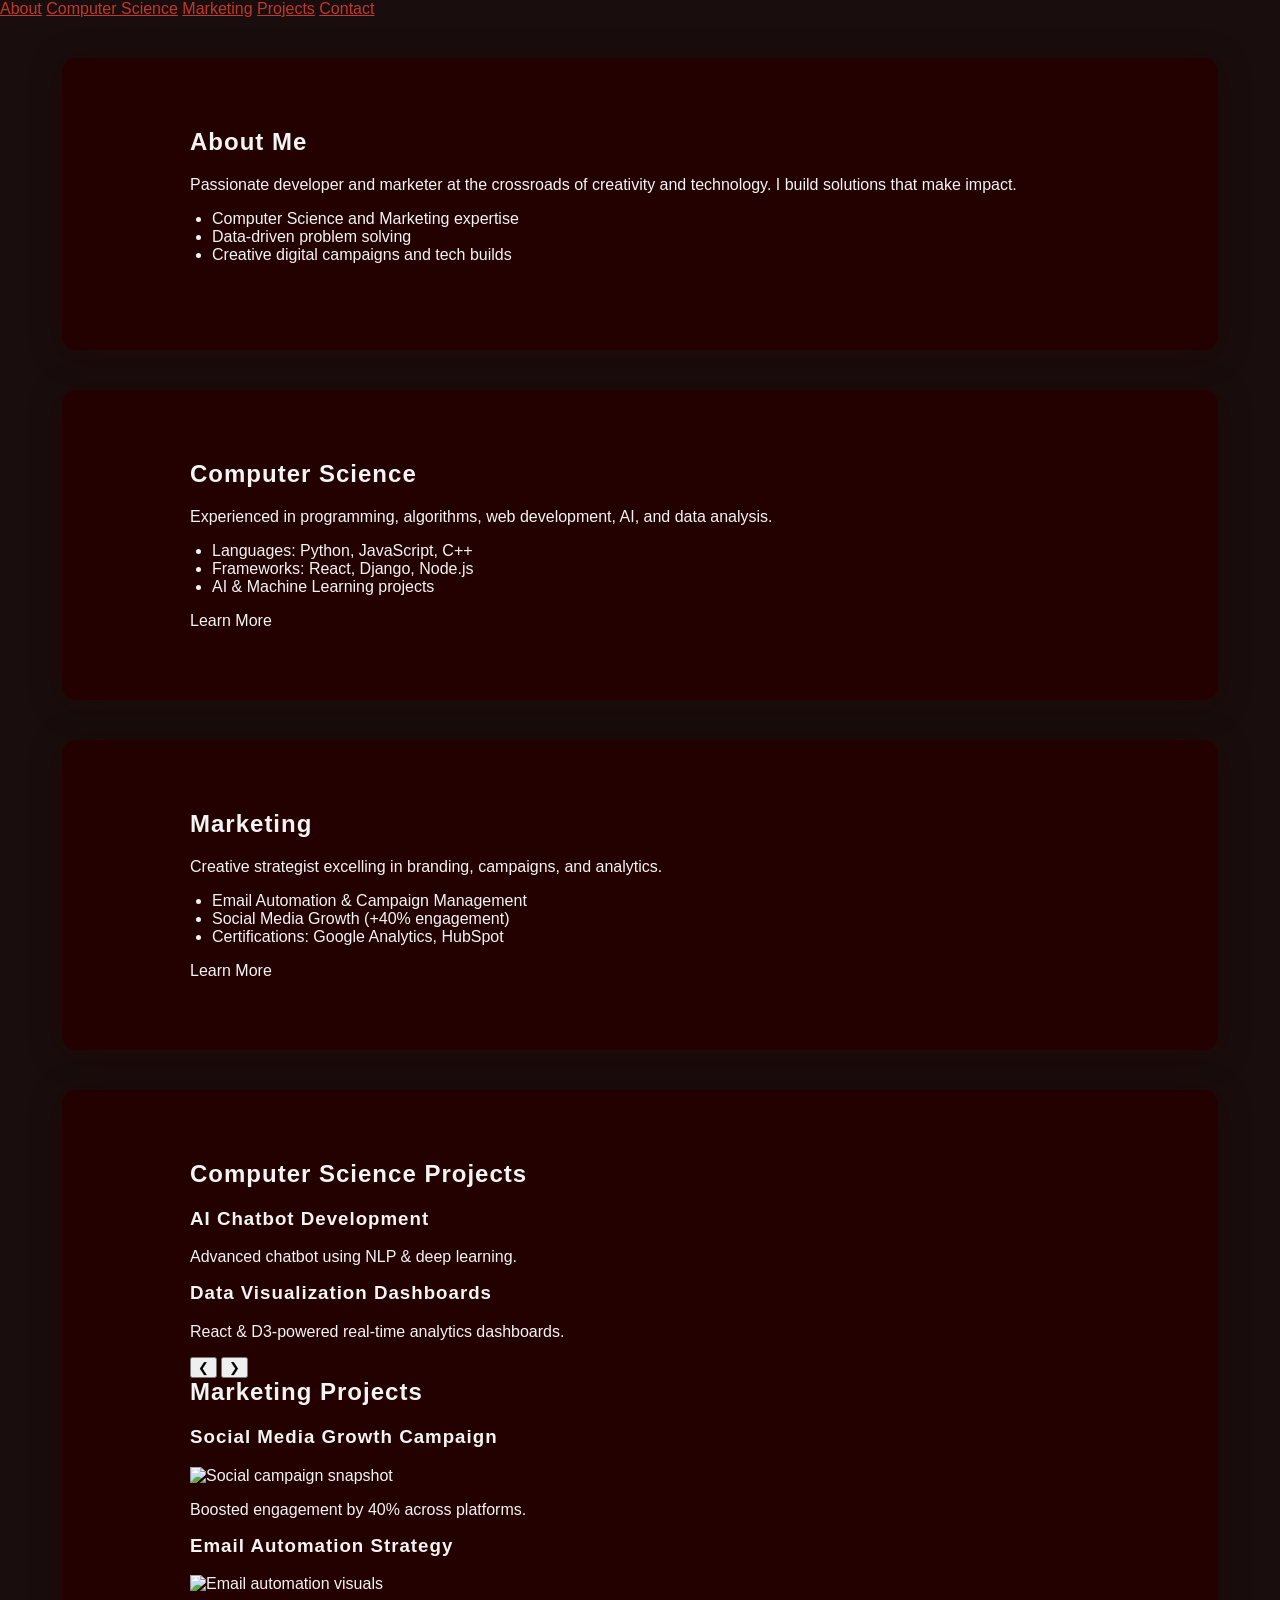
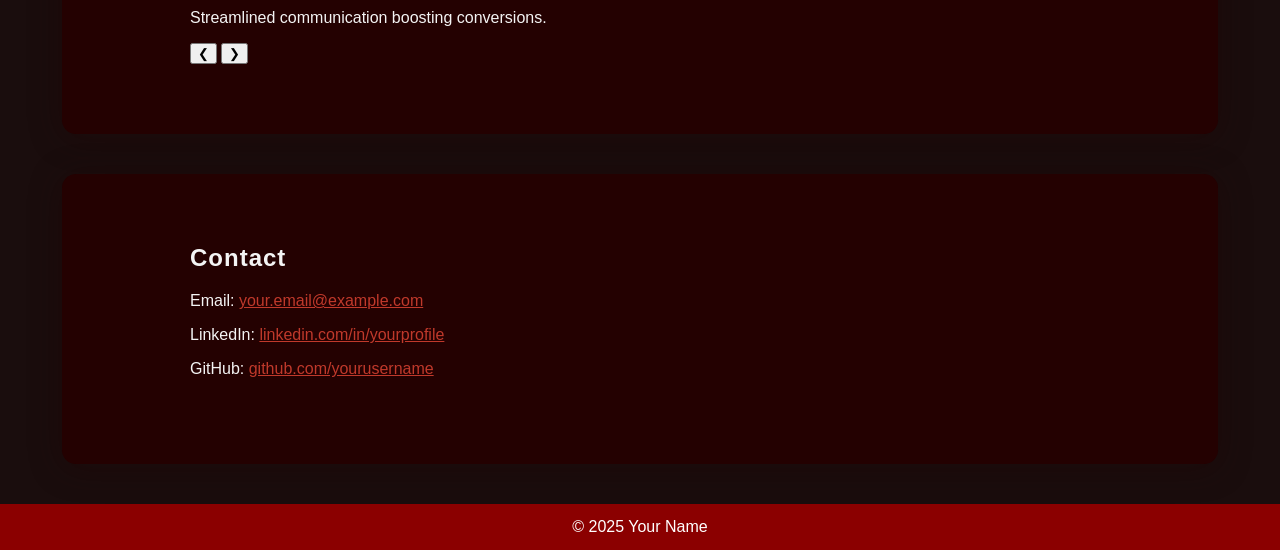
==== index.html @ f8f323e8 "Update index.html" ====
<!DOCTYPE html>
<html lang="en">
<head>
  <meta charset="UTF-8" />
  <meta name="viewport" content="width=device-width, initial-scale=1" />
  <title>Dynamic Portfolio - Your Name</title>
  <link rel="stylesheet" href="style.css" />
</head>
<body>

<nav id="navbar">
  <a href="#about" class="nav-link active">About</a>
  <a href="#computer-science" class="nav-link">Computer Science</a>
  <a href="#marketing" class="nav-link">Marketing</a>
  <a href="#projects" class="nav-link">Projects</a>
  <a href="#contact" class="nav-link">Contact</a>
</nav>

<main>

  <!-- About Section -->
  <section id="about" class="section fullscreen visible">
    <h1>About Me</h1>
    <p>Passionate developer and marketer at the crossroads of creativity and technology. I build solutions that make impact.</p>
    <ul>
      <li>Computer Science and Marketing expertise</li>
      <li>Data-driven problem solving</li>
      <li>Creative digital campaigns and tech builds</li>
    </ul>
  </section>

  <!-- Computer Science Section Fullscreen with Hover -->
  <section id="computer-science" class="section fullscreen dynamic-section" tabindex="0" role="link" aria-label="Learn more about Computer Science">
    <div class="content">
      <h2>Computer Science</h2>
      <p>Experienced in programming, algorithms, web development, AI, and data analysis.</p>
      <ul>
        <li>Languages: Python, JavaScript, C++</li>
        <li>Frameworks: React, Django, Node.js</li>
        <li>AI & Machine Learning projects</li>
      </ul>
    </div>
    <div class="hover-overlay">Learn More</div>
  </section>

  <!-- Marketing Section Fullscreen with Hover -->
  <section id="marketing" class="section fullscreen dynamic-section" tabindex="0" role="link" aria-label="Learn more about Marketing">
    <div class="content">
      <h2>Marketing</h2>
      <p>Creative strategist excelling in branding, campaigns, and analytics.</p>
      <ul>
        <li>Email Automation & Campaign Management</li>
        <li>Social Media Growth (+40% engagement)</li>
        <li>Certifications: Google Analytics, HubSpot</li>
      </ul>
    </div>
    <div class="hover-overlay">Learn More</div>
  </section>

  <!-- Projects Section split half and half -->
  <section id="projects" class="section projects-section">
    <div class="projects-half cs-projects">
      <h2>Computer Science Projects</h2>
      <div class="carousel cs-carousel" aria-live="polite" aria-atomic="true">
        <div class="project-slide active" role="group" aria-label="AI Chatbot Project" tabindex="0" onclick="location.href='computer-science.html#project-ai-chatbot'">
          <h3>AI Chatbot Development</h3>
          <p>Advanced chatbot using NLP & deep learning.</p>
        </div>
        <div class="project-slide" role="group" aria-label="Data Dashboards Project" tabindex="0" onclick="location.href='computer-science.html#project-data-dashboards'">
          <h3>Data Visualization Dashboards</h3>
          <p>React & D3-powered real-time analytics dashboards.</p>
        </div>
        <!-- Add more CS projects here -->
      </div>
      <div class="carousel-controls cs-controls">
        <button aria-label="Previous CS Project" class="prev-btn">&#10094;</button>
        <button aria-label="Next CS Project" class="next-btn">&#10095;</button>
      </div>
    </div>

    <div class="projects-half marketing-projects">
      <h2>Marketing Projects</h2>
      <div class="carousel marketing-carousel" aria-live="polite" aria-atomic="true">
        <div class="project-slide active" role="group" aria-label="Social Campaign" tabindex="0" onclick="location.href='marketing.html#project-social-campaign'">
          <h3>Social Media Growth Campaign</h3>
          <img src="images/social-campaign.jpg" alt="Social campaign snapshot" />
          <p>Boosted engagement by 40% across platforms.</p>
        </div>
        <div class="project-slide" role="group" aria-label="Email Automation" tabindex="0" onclick="location.href='marketing.html#project-email-automation'">
          <h3>Email Automation Strategy</h3>
          <img src="images/email-automation.jpg" alt="Email automation visuals" />
          <p>Streamlined communication boosting conversions.</p>
        </div>
        <!-- Add more Marketing projects here -->
      </div>
      <div class="carousel-controls marketing-controls">
        <button aria-label="Previous Marketing Project" class="prev-btn">&#10094;</button>
        <button aria-label="Next Marketing Project" class="next-btn">&#10095;</button>
      </div>
    </div>
  </section>

  <!-- Contact Section -->
  <section id="contact" class="section contact-section">
    <h2>Contact</h2>
    <p>Email: <a href="mailto:your.email@example.com">your.email@example.com</a></p>
    <p>LinkedIn: <a href="#">linkedin.com/in/yourprofile</a></p>
    <p>GitHub: <a href="#">github.com/yourusername</a></p>
  </section>

</main>

<footer>
  &copy; 2025 Your Name
</footer>

<script src="script.js"></script>
</body>
</html>
---- style.css ----
:root {
    --bg-dark: #1a0d0d;
    --red-dark: #8b0000;
    --red-accent: #c0392b;
    --text-main: #f4f4f4;
    --text-subtle: #d8b4b4;
    --card-bg: #240101;
    --tag-bg: #a33232;
}

body {
    margin: 0;
    font-family: 'Segoe UI', Arial, sans-serif;
    background: var(--bg-dark);
    color: var(--text-main);
    scroll-behavior: smooth;
}

.navbar {
    background: var(--red-dark);
    display: flex;
    justify-content: center;
    gap: 36px;
    padding: 18px 0;
    position: sticky;
    top: 0;
    z-index: 2;
}

.navbar a {
    color: var(--text-main);
    text-decoration: none;
    font-weight: bold;
    letter-spacing: 1px;
    transition: color 0.2s;
}
.navbar a:hover { color: var(--red-accent); }

.section {
    padding: 70px 10% 70px 10%;
    border-radius: 14px;
    margin: 40px auto;
    max-width: 900px;
    box-shadow: 0 4px 32px #20050566;
    background: var(--card-bg);
    transition: background 0.3s;
}

.welcome {
    background: linear-gradient(120deg, var(--red-accent), var(--bg-dark) 60%);
    text-align: center;
    box-shadow: 0 2px 14px #70090999;
    color: #fff;
}

.subtitle {
    font-size: 1.4em;
    font-weight: 400;
    color: var(--text-subtle);
    margin-top: 14px;
}

.cs { border-left: 9px solid var(--red-accent); }
.marketing { border-right: 9px solid var(--red-accent); }
.projects { border-top: 7px solid var(--red-accent); }
.contact { background: #222; color: #ffdddd; }

h1, h2, h3 {
    margin-top: 0;
    font-weight: 700;
    letter-spacing: 1px;
}

.project-list {
    margin: 16px 0 0;
    display: flex;
    flex-wrap: wrap;
    gap: 25px;
}
.project {
    background: #330909;
    border-radius: 9px;
    padding: 16px 22px;
    flex: 1 1 320px;
    min-width: 240px;
    color: #ffaaaa;
}
.tag {
    background: var(--tag-bg);
    color: #ffeaea;
    border-radius: 4px;
    font-size: 0.95em;
    padding: 3px 10px;
    margin-right: 7px;
}

ul {
    padding-left: 22px;
}
a {
    color: var(--red-accent);
}
a:hover {
    text-decoration: underline;
}

/* Footer */
footer {
    text-align: center;
    padding: 14px;
    background: var(--red-dark);
    color: #fff;
    font-size: 1em;
    margin-top: 32px;
}

/* Responsive Design */
@media (max-width: 700px) {
    .section { padding: 48px 4%; }
    .navbar { flex-wrap: wrap; gap: 17px; padding: 15px 0; }
    .project-list { flex-direction: column; }
}
/* Combined CS and Marketing container */
.cs-marketing {
    display: flex;
    gap: 24px;
    justify-content: center;
    margin-bottom: 50px;
}

.block {
    position: relative;
    flex: 1 1 380px;
    background: var(--card-bg);
    color: var(--text-main);
    padding: 40px 30px;
    border-radius: 14px;
    box-shadow: 0 4px 30px #3c0a0acc;
    cursor: pointer;
    transition: transform 0.3s;
    overflow: hidden;
}
.block:hover {
    transform: translateY(-6px);
}

/* Overlay for "Learn More" */
.overlay {
    position: absolute;
    bottom: 0;
    left: 0;
    right: 0;
    background: var(--red-accent);
    color: white;
    font-weight: 600;
    text-align: center;
    padding: 12px 0;
    font-size: 1.1em;
    opacity: 0;
    pointer-events: none;
    transition: opacity 0.3s;
    border-bottom-left-radius: 14px;
    border-bottom-right-radius: 14px;
}

.block:hover .overlay {
    opacity: 1;
    pointer-events: auto;
}

/* Responsive - stack on smaller screens */
@media (max-width: 720px) {
    .cs-marketing {
        flex-direction: column;
        gap: 20px;
    }
}
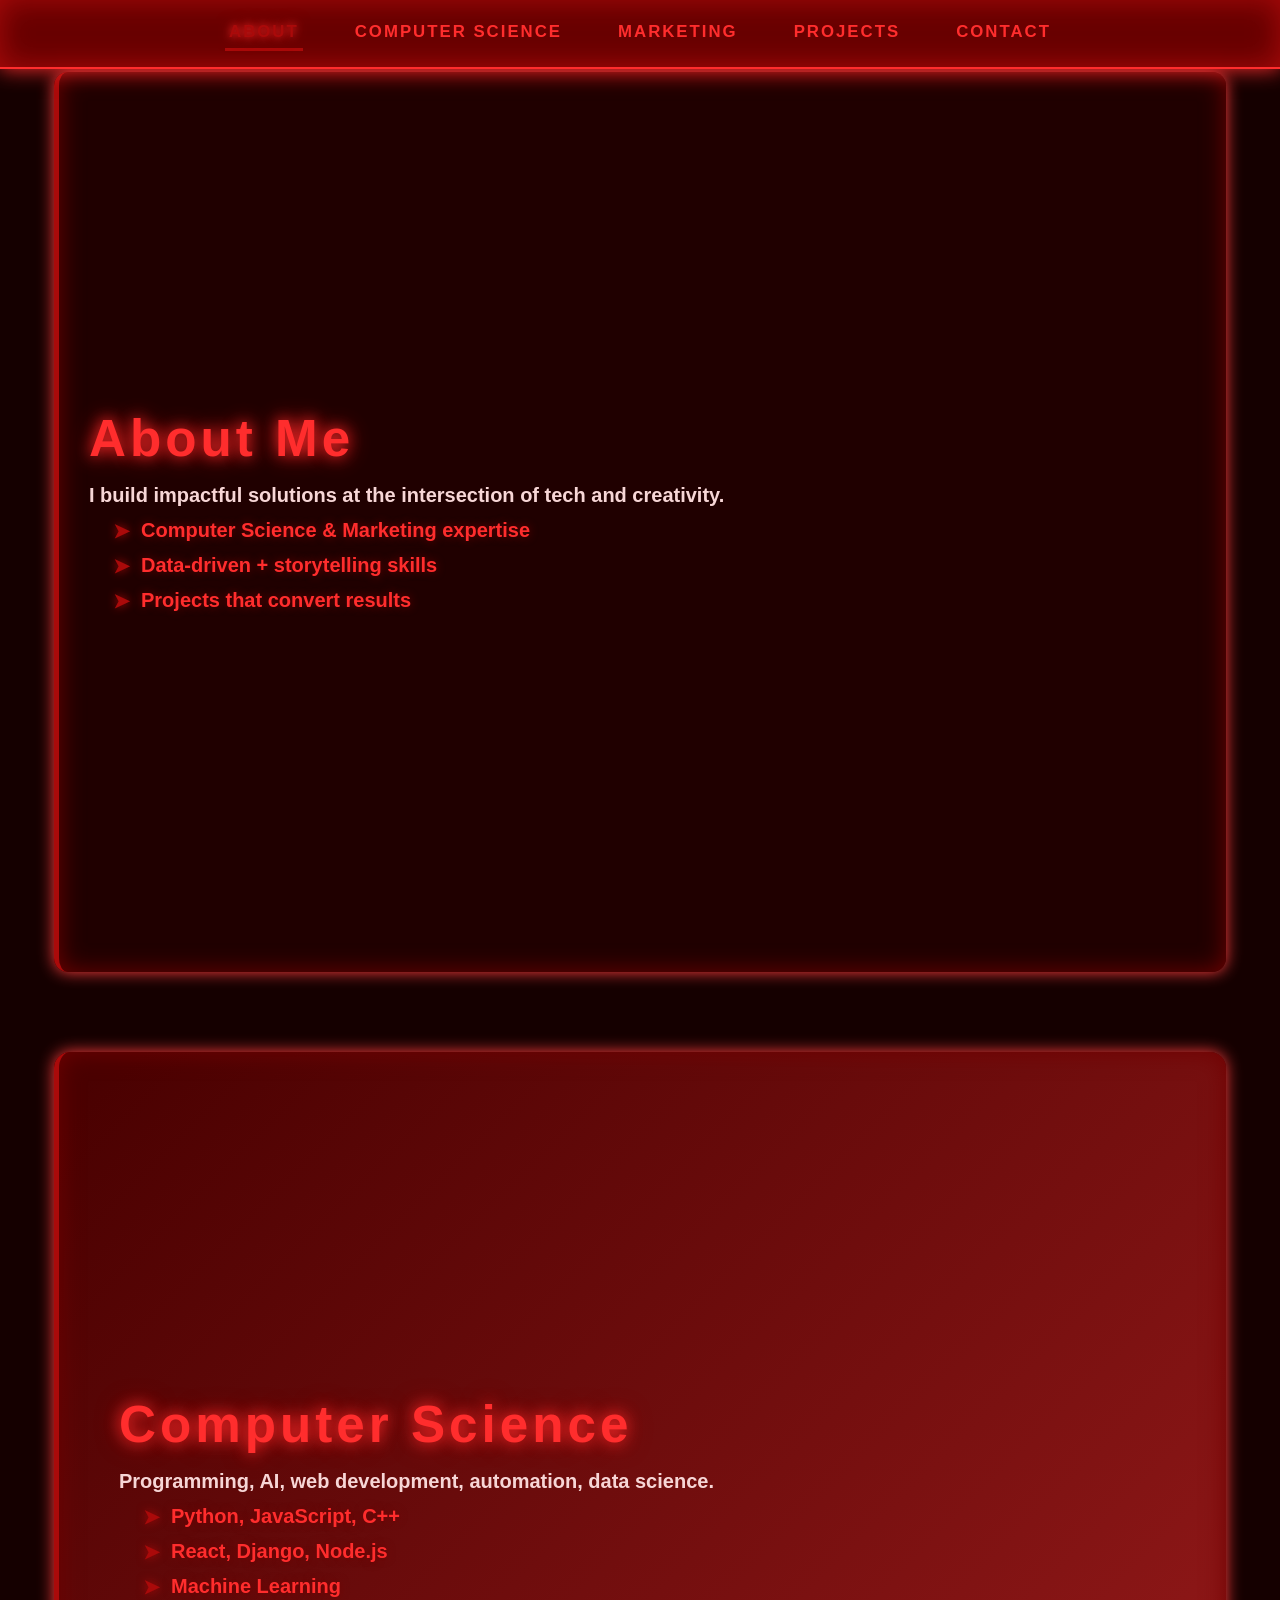
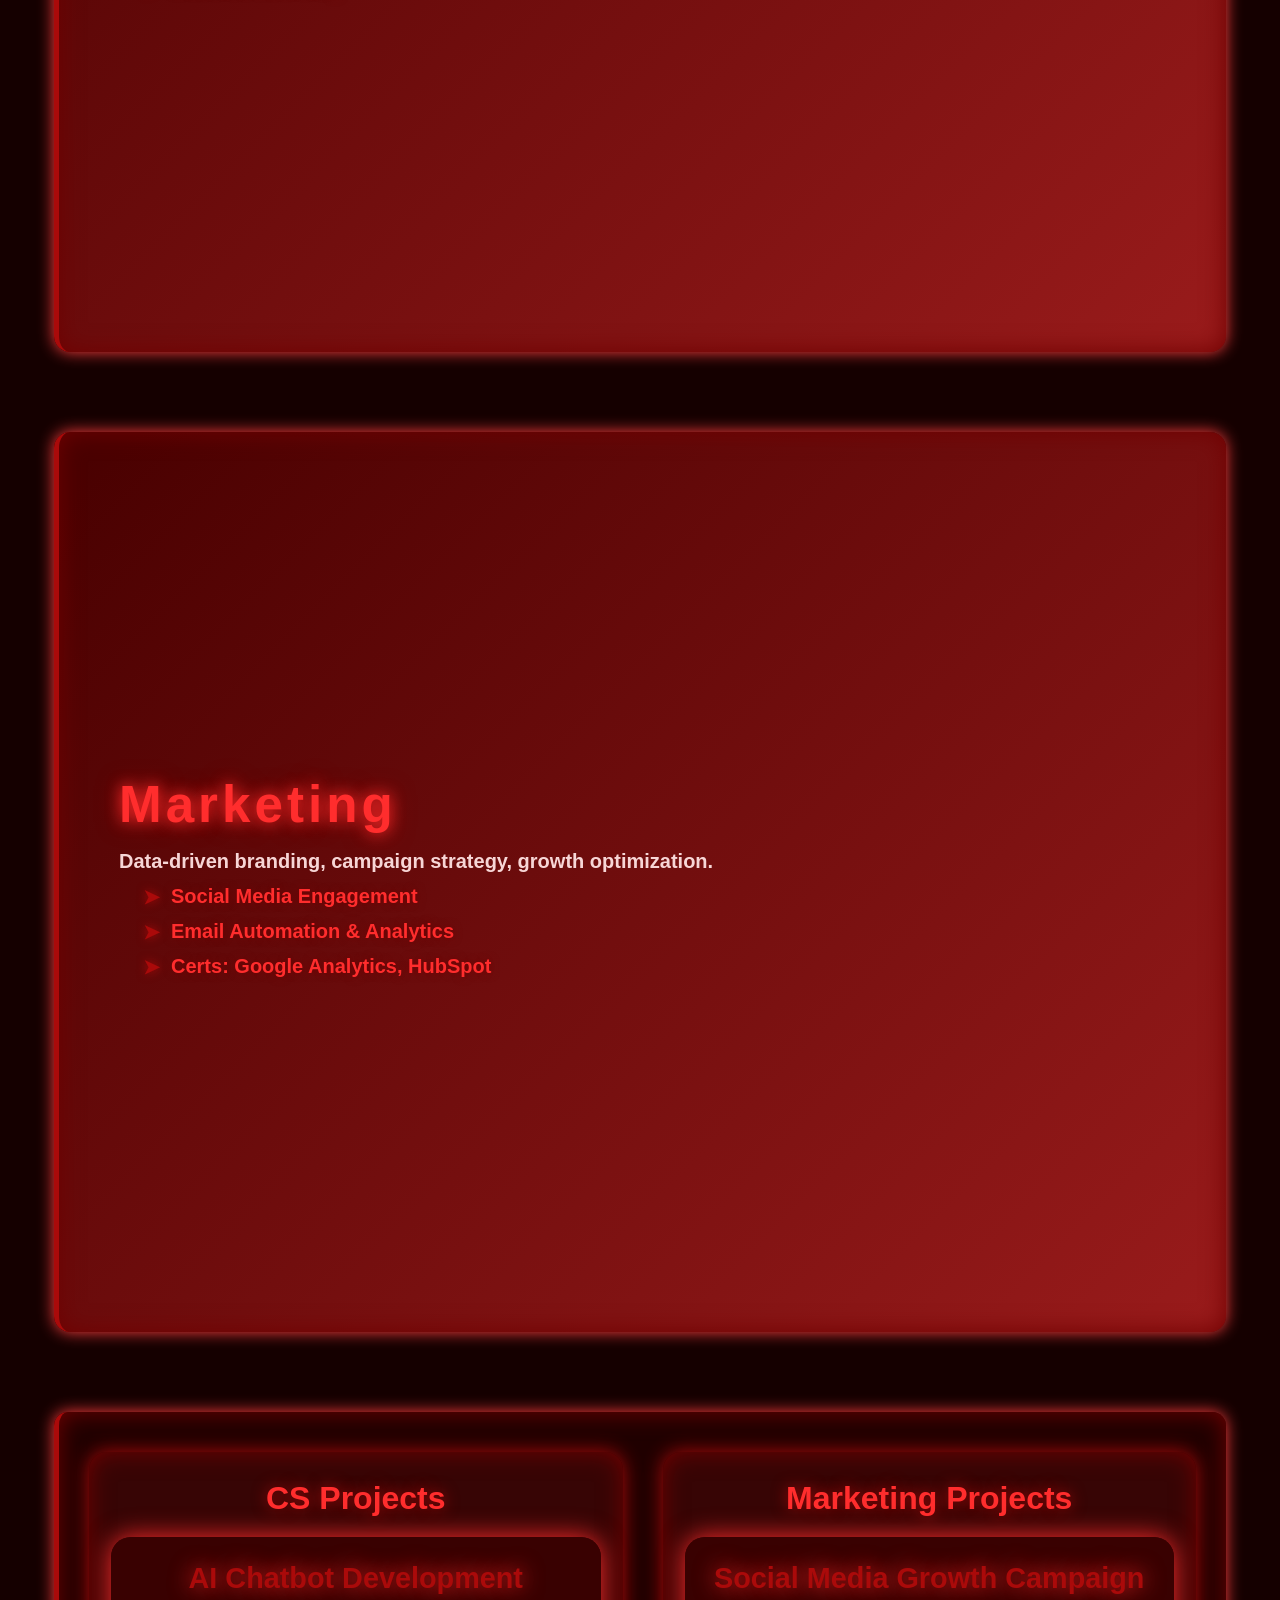
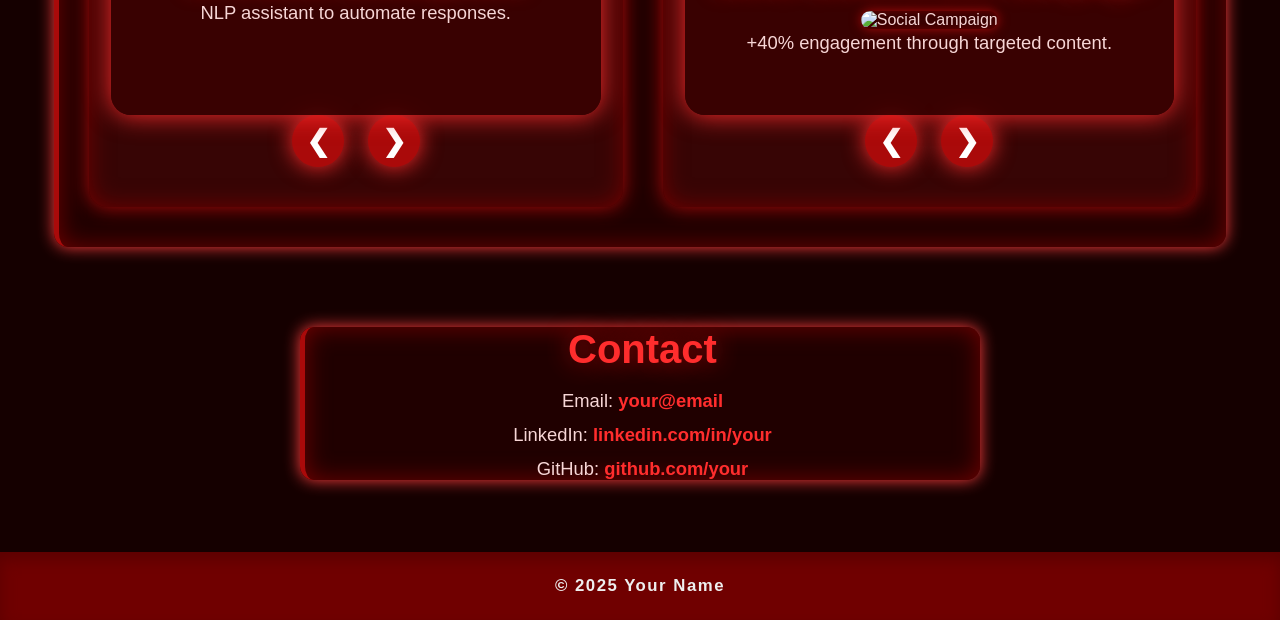
==== commit 02fe0aca: "Update index.html" ====
--- a/index.html
+++ b/index.html
@@ -21,98 +21,96 @@
   <!-- About Section -->
   <section id="about" class="section fullscreen visible">
     <h1>About Me</h1>
-    <p>Passionate developer and marketer at the crossroads of creativity and technology. I build solutions that make impact.</p>
+    <p>I build impactful solutions at the intersection of tech and creativity.</p>
     <ul>
-      <li>Computer Science and Marketing expertise</li>
-      <li>Data-driven problem solving</li>
-      <li>Creative digital campaigns and tech builds</li>
+      <li>Computer Science & Marketing expertise</li>
+      <li>Data-driven + storytelling skills</li>
+      <li>Projects that convert results</li>
     </ul>
   </section>
 
-  <!-- Computer Science Section Fullscreen with Hover -->
+  <!-- Computer Science Section Fullscreen -->
   <section id="computer-science" class="section fullscreen dynamic-section" tabindex="0" role="link" aria-label="Learn more about Computer Science">
     <div class="content">
       <h2>Computer Science</h2>
-      <p>Experienced in programming, algorithms, web development, AI, and data analysis.</p>
+      <p>Programming, AI, web development, automation, data science.</p>
       <ul>
-        <li>Languages: Python, JavaScript, C++</li>
-        <li>Frameworks: React, Django, Node.js</li>
-        <li>AI & Machine Learning projects</li>
+        <li>Python, JavaScript, C++</li>
+        <li>React, Django, Node.js</li>
+        <li>Machine Learning</li>
       </ul>
     </div>
     <div class="hover-overlay">Learn More</div>
   </section>
 
-  <!-- Marketing Section Fullscreen with Hover -->
+  <!-- Marketing Section Fullscreen -->
   <section id="marketing" class="section fullscreen dynamic-section" tabindex="0" role="link" aria-label="Learn more about Marketing">
     <div class="content">
       <h2>Marketing</h2>
-      <p>Creative strategist excelling in branding, campaigns, and analytics.</p>
+      <p>Data-driven branding, campaign strategy, growth optimization.</p>
       <ul>
-        <li>Email Automation & Campaign Management</li>
-        <li>Social Media Growth (+40% engagement)</li>
-        <li>Certifications: Google Analytics, HubSpot</li>
+        <li>Social Media Engagement</li>
+        <li>Email Automation & Analytics</li>
+        <li>Certs: Google Analytics, HubSpot</li>
       </ul>
     </div>
     <div class="hover-overlay">Learn More</div>
   </section>
 
-  <!-- Projects Section split half and half -->
+  <!-- Split Projects -->
   <section id="projects" class="section projects-section">
+    <!-- CS Projects -->
     <div class="projects-half cs-projects">
-      <h2>Computer Science Projects</h2>
-      <div class="carousel cs-carousel" aria-live="polite" aria-atomic="true">
-        <div class="project-slide active" role="group" aria-label="AI Chatbot Project" tabindex="0" onclick="location.href='computer-science.html#project-ai-chatbot'">
+      <h2>CS Projects</h2>
+      <div class="carousel cs-carousel">
+        <div class="project-slide active" onclick="location.href='computer-science.html#project-ai-chatbot'">
           <h3>AI Chatbot Development</h3>
-          <p>Advanced chatbot using NLP & deep learning.</p>
+          <p>NLP assistant to automate responses.</p>
         </div>
-        <div class="project-slide" role="group" aria-label="Data Dashboards Project" tabindex="0" onclick="location.href='computer-science.html#project-data-dashboards'">
+        <div class="project-slide" onclick="location.href='computer-science.html#project-data-dashboards'">
           <h3>Data Visualization Dashboards</h3>
-          <p>React & D3-powered real-time analytics dashboards.</p>
+          <p>Interactive real-time insights in React/D3.</p>
         </div>
-        <!-- Add more CS projects here -->
       </div>
       <div class="carousel-controls cs-controls">
-        <button aria-label="Previous CS Project" class="prev-btn">&#10094;</button>
-        <button aria-label="Next CS Project" class="next-btn">&#10095;</button>
+        <button class="prev-btn">&#10094;</button>
+        <button class="next-btn">&#10095;</button>
       </div>
     </div>
 
+    <!-- Marketing Projects -->
     <div class="projects-half marketing-projects">
       <h2>Marketing Projects</h2>
-      <div class="carousel marketing-carousel" aria-live="polite" aria-atomic="true">
-        <div class="project-slide active" role="group" aria-label="Social Campaign" tabindex="0" onclick="location.href='marketing.html#project-social-campaign'">
+      <div class="carousel marketing-carousel">
+        <div class="project-slide active" onclick="location.href='marketing.html#project-social-campaign'">
           <h3>Social Media Growth Campaign</h3>
-          <img src="images/social-campaign.jpg" alt="Social campaign snapshot" />
-          <p>Boosted engagement by 40% across platforms.</p>
+          <img src="images/social.jpg" alt="Social Campaign"/>
+          <p>+40% engagement through targeted content.</p>
         </div>
-        <div class="project-slide" role="group" aria-label="Email Automation" tabindex="0" onclick="location.href='marketing.html#project-email-automation'">
+        <div class="project-slide" onclick="location.href='marketing.html#project-email-automation'">
           <h3>Email Automation Strategy</h3>
-          <img src="images/email-automation.jpg" alt="Email automation visuals" />
-          <p>Streamlined communication boosting conversions.</p>
+          <img src="images/email.jpg" alt="Email Automation"/>
+          <p>Boosted conversions with automated flows.</p>
         </div>
-        <!-- Add more Marketing projects here -->
       </div>
       <div class="carousel-controls marketing-controls">
-        <button aria-label="Previous Marketing Project" class="prev-btn">&#10094;</button>
-        <button aria-label="Next Marketing Project" class="next-btn">&#10095;</button>
+        <button class="prev-btn">&#10094;</button>
+        <button class="next-btn">&#10095;</button>
       </div>
     </div>
   </section>
 
-  <!-- Contact Section -->
+  <!-- Contact -->
   <section id="contact" class="section contact-section">
     <h2>Contact</h2>
-    <p>Email: <a href="mailto:your.email@example.com">your.email@example.com</a></p>
-    <p>LinkedIn: <a href="#">linkedin.com/in/yourprofile</a></p>
-    <p>GitHub: <a href="#">github.com/yourusername</a></p>
+    <p>Email: <a href="mailto:your@email">your@email</a>
+    <p>LinkedIn: <a href="#">linkedin.com/in/your</a>
+    <p>GitHub: <a href="#">github.com/your</a>
   </section>
 
 </main>
 
-<footer>
-  &copy; 2025 Your Name
-</footer>
+<footer>© 2025 Your Name</footer>
 
 <script src="script.js"></script>
 </body>
--- a/style.css
+++ b/style.css
@@ -1,178 +1,377 @@
 :root {
-    --bg-dark: #1a0d0d;
-    --red-dark: #8b0000;
-    --red-accent: #c0392b;
-    --text-main: #f4f4f4;
-    --text-subtle: #d8b4b4;
-    --card-bg: #240101;
-    --tag-bg: #a33232;
+  --bg-dark: #150000;
+  --red-base: #aa0a0a;
+  --red-accent: #ff2d2d;
+  --red-dark: #700000;
+  --text-light: #f7d6d6;
+  --shadow-glow: #ff3e3e;
+  --overlay-bg: rgba(255, 45, 45, 0.85);
+}
+
+* {
+  margin: 0;
+  padding: 0;
+  box-sizing: border-box;
 }
 
 body {
-    margin: 0;
-    font-family: 'Segoe UI', Arial, sans-serif;
-    background: var(--bg-dark);
-    color: var(--text-main);
-    scroll-behavior: smooth;
-}
-
-.navbar {
-    background: var(--red-dark);
-    display: flex;
-    justify-content: center;
-    gap: 36px;
-    padding: 18px 0;
-    position: sticky;
-    top: 0;
-    z-index: 2;
-}
-
-.navbar a {
-    color: var(--text-main);
-    text-decoration: none;
-    font-weight: bold;
-    letter-spacing: 1px;
-    transition: color 0.2s;
-}
-.navbar a:hover { color: var(--red-accent); }
-
+  background-color: var(--bg-dark);
+  color: var(--text-light);
+  font-family: 'Segoe UI', Tahoma, Geneva, Verdana, sans-serif;
+  scroll-behavior: smooth;
+  overflow-x: hidden;
+}
+
+nav {
+  position: fixed;
+  top: 0;
+  width: 100%;
+  background: rgba(119, 0, 0, 0.85);
+  backdrop-filter: blur(8px);
+  display: flex;
+  justify-content: center;
+  border-bottom: 2px solid var(--red-accent);
+  padding: 16px 0;
+  font-weight: 700;
+  letter-spacing: 2px;
+  text-transform: uppercase;
+  z-index: 1000;
+  user-select: none;
+  box-shadow:
+    0 0 20px var(--red-accent),
+    inset 0 0 30px var(--red-base);
+}
+
+nav a {
+  color: var(--red-accent);
+  text-decoration: none;
+  margin: 0 24px;
+  position: relative;
+  padding: 6px 4px;
+  font-size: 1.05rem;
+  transition: color 0.3s ease, border-bottom 0.3s ease;
+  border-bottom: 3px solid transparent;
+}
+
+nav a:focus,
+nav a:hover,
+nav a.active {
+  color: var(--red-base);
+  border-bottom-color: var(--red-base);
+  text-shadow:
+    0 0 8px var(--red-accent),
+    0 0 16px var(--red-base);
+}
+
+main {
+  margin-top: 72px; /* nav height and margin */
+  max-width: 1220px;
+  margin-left: auto;
+  margin-right: auto;
+  padding: 0 24px 60px;
+}
+
+/* Sections */
 .section {
-    padding: 70px 10% 70px 10%;
-    border-radius: 14px;
-    margin: 40px auto;
-    max-width: 900px;
-    box-shadow: 0 4px 32px #20050566;
-    background: var(--card-bg);
-    transition: background 0.3s;
-}
-
-.welcome {
-    background: linear-gradient(120deg, var(--red-accent), var(--bg-dark) 60%);
-    text-align: center;
-    box-shadow: 0 2px 14px #70090999;
-    color: #fff;
-}
-
-.subtitle {
-    font-size: 1.4em;
-    font-weight: 400;
-    color: var(--text-subtle);
-    margin-top: 14px;
-}
-
-.cs { border-left: 9px solid var(--red-accent); }
-.marketing { border-right: 9px solid var(--red-accent); }
-.projects { border-top: 7px solid var(--red-accent); }
-.contact { background: #222; color: #ffdddd; }
-
-h1, h2, h3 {
-    margin-top: 0;
-    font-weight: 700;
-    letter-spacing: 1px;
-}
-
-.project-list {
-    margin: 16px 0 0;
-    display: flex;
-    flex-wrap: wrap;
-    gap: 25px;
-}
-.project {
-    background: #330909;
-    border-radius: 9px;
-    padding: 16px 22px;
-    flex: 1 1 320px;
-    min-width: 240px;
-    color: #ffaaaa;
-}
-.tag {
-    background: var(--tag-bg);
-    color: #ffeaea;
-    border-radius: 4px;
-    font-size: 0.95em;
-    padding: 3px 10px;
-    margin-right: 7px;
-}
-
-ul {
-    padding-left: 22px;
-}
-a {
-    color: var(--red-accent);
-}
-a:hover {
-    text-decoration: underline;
+  opacity: 0;
+  transform: translateY(40px);
+  transition: opacity 0.8s ease, transform 0.8s ease;
+  margin-bottom: 80px;
+  padding: 40px 30px;
+  border-left: 5px solid var(--red-base);
+  background: rgba(119, 0, 0, 0.12);
+  border-radius: 14px;
+  box-shadow:
+    0 0 16px var(--shadow-glow),
+    inset 0 0 24px var(--red-dark);
+  color: var(--text-light);
+}
+
+.section.visible {
+  opacity: 1;
+  transform: translateY(0);
+}
+
+/* Fullscreen dynamic sections */
+.fullscreen {
+  min-height: 100vh;
+  display: flex;
+  flex-direction: column;
+  justify-content: center;
+  position: relative;
+  cursor: pointer;
+  overflow: hidden;
+}
+
+.fullscreen .content {
+  max-width: 850px;
+  z-index: 2;
+  position: relative;
+}
+
+.fullscreen h2,
+.fullscreen h1 {
+  font-size: 3.2rem;
+  font-weight: 900;
+  letter-spacing: 4px;
+  color: var(--red-accent);
+  text-shadow:
+    0 0 15px var(--red-accent),
+    0 0 25px var(--red-base);
+  margin-bottom: 16px;
+}
+
+.fullscreen p,
+.fullscreen ul {
+  font-weight: 600;
+  font-size: 1.25rem;
+  color: var(--text-light);
+  margin-bottom: 12px;
+}
+
+.fullscreen ul {
+  list-style: none;
+  padding-left: 24px;
+}
+
+.fullscreen ul li {
+  position: relative;
+  padding-left: 28px;
+  margin-bottom: 12px;
+  color: var(--red-accent);
+  text-shadow: 0 0 8px var(--red-dark);
+  font-weight: 700;
+}
+
+.fullscreen ul li::before {
+  content: "➤";
+  position: absolute;
+  left: 0;
+  color: var(--red-base);
+  text-shadow: 0 0 10px var(--red-base);
+}
+
+/* Hover fade text & overlay for dynamic fullscreen sections */
+.dynamic-section {
+  background: linear-gradient(135deg, #5a0000bb 0%, #bb2222cc 100%);
+  border-radius: 16px;
+  padding: 80px 60px 80px 60px;
+  transition: background 0.4s ease;
+  user-select: none;
+}
+
+.dynamic-section .hover-overlay {
+  position: absolute;
+  inset: 0;
+  background-color: var(--overlay-bg);
+  color: #fff;
+  display: flex;
+  justify-content: center;
+  align-items: center;
+  font-size: 2.1rem;
+  font-weight: 900;
+  opacity: 0;
+  backdrop-filter: blur(10px);
+  transition: opacity 0.35s ease;
+  border-radius: 16px;
+  letter-spacing: 5px;
+  cursor: pointer;
+  z-index: 10;
+}
+
+.dynamic-section:hover .content {
+  opacity: 0;
+  transition: opacity 0.35s ease;
+}
+
+.dynamic-section:hover .hover-overlay {
+  opacity: 1;
+}
+
+/* Projects Section */
+.projects-section {
+  display: flex;
+  gap: 40px;
+  justify-content: center;
+  flex-wrap: wrap;
+  text-align: center;
+  flex-wrap: nowrap;
+}
+
+/* Half containers */
+.projects-half {
+  flex: 1 1 48%;
+  background: rgba(187, 34, 34, 0.15);
+  border-radius: 18px;
+  box-shadow:
+    0 0 20px var(--red-base),
+    inset 0 0 25px var(--red-dark);
+  padding: 28px 22px 40px;
+  display: flex;
+  flex-direction: column;
+}
+
+.projects-half h2 {
+  font-size: 2rem;
+  font-weight: 900;
+  color: var(--red-accent);
+  margin-bottom: 20px;
+  text-shadow: 0 0 15px var(--red-base);
+}
+
+/* Carousel containers */
+.carousel {
+  position: relative;
+  flex-grow: 1;
+  overflow: hidden;
+  border-radius: 20px;
+  box-shadow: 0 0 26px var(--red-accent);
+  background: #3a0000dd;
+  padding: 25px 25px 50px 25px;
+  color: var(--text-light);
+  cursor: pointer;
+}
+
+.project-slide {
+  display: none;
+  user-select: none;
+}
+
+.project-slide.active {
+  display: block;
+  animation: fadeIn 0.8s ease forwards;
+}
+
+.project-slide h3 {
+  font-weight: 900;
+  font-size: 1.8rem;
+  color: var(--red-base);
+  text-shadow: 0 0 22px var(--red-accent);
+  margin-bottom: 4px;
+}
+
+.project-slide p {
+  font-size: 1.15rem;
+  line-height: 1.5;
+  margin-bottom: 0;
+  padding-bottom: 8px;
+}
+
+.project-slide img {
+  max-width: 100%;
+  max-height: 180px;
+  object-fit: contain;
+  margin-top: 12px;
+  border-radius: 14px;
+  box-shadow:
+    0 0 12px var(--red-base),
+    inset 0 0 6px var(--red-dark);
+}
+
+/* Carousel Controls */
+.carousel-controls {
+  margin-top: auto;
+  display: flex;
+  justify-content: center;
+  gap: 24px;
+}
+
+.carousel-controls button {
+  background: var(--red-base);
+  color: #fff;
+  font-weight: 800;
+  font-size: 1.8rem;
+  width: 52px;
+  height: 52px;
+  border: none;
+  border-radius: 50%;
+  box-shadow: 0 0 22px var(--red-accent);
+  cursor: pointer;
+  transition: background 0.3s ease;
+  user-select: none;
+}
+
+.carousel-controls button:hover,
+.carousel-controls button:focus {
+  background: var(--red-accent);
+  outline: none;
+  box-shadow:
+    0 0 32px var(--red-accent),
+    0 0 48px var(--red-base);
+}
+
+/* Contact Section */
+.contact-section {
+  max-width: 680px;
+  margin: 0 auto;
+  text-align: center;
+  padding: 0 8px;
+}
+
+.contact-section h2 {
+  font-size: 2.5rem;
+  font-weight: 900;
+  color: var(--red-accent);
+  margin-bottom: 18px;
+  text-shadow: 0 0 24px var(--red-base);
+}
+
+.contact-section p {
+  font-size: 1.15rem;
+  margin-bottom: 12px;
+}
+
+.contact-section a {
+  color: var(--red-accent);
+  font-weight: 700;
+  text-decoration: none;
+  transition: text-decoration 0.3s ease;
+}
+
+.contact-section a:hover,
+.contact-section a:focus {
+  text-decoration: underline;
 }
 
 /* Footer */
 footer {
-    text-align: center;
-    padding: 14px;
-    background: var(--red-dark);
-    color: #fff;
-    font-size: 1em;
-    margin-top: 32px;
-}
-
-/* Responsive Design */
-@media (max-width: 700px) {
-    .section { padding: 48px 4%; }
-    .navbar { flex-wrap: wrap; gap: 17px; padding: 15px 0; }
-    .project-list { flex-direction: column; }
-}
-/* Combined CS and Marketing container */
-.cs-marketing {
-    display: flex;
-    gap: 24px;
-    justify-content: center;
-    margin-bottom: 50px;
-}
-
-.block {
-    position: relative;
-    flex: 1 1 380px;
-    background: var(--card-bg);
-    color: var(--text-main);
-    padding: 40px 30px;
-    border-radius: 14px;
-    box-shadow: 0 4px 30px #3c0a0acc;
-    cursor: pointer;
-    transition: transform 0.3s;
-    overflow: hidden;
-}
-.block:hover {
-    transform: translateY(-6px);
-}
-
-/* Overlay for "Learn More" */
-.overlay {
-    position: absolute;
-    bottom: 0;
-    left: 0;
-    right: 0;
-    background: var(--red-accent);
-    color: white;
-    font-weight: 600;
-    text-align: center;
-    padding: 12px 0;
-    font-size: 1.1em;
+  text-align: center;
+  padding: 24px 0;
+  background: var(--red-dark);
+  color: #eee;
+  font-weight: 600;
+  letter-spacing: 1.5px;
+  font-size: 1.05rem;
+  box-shadow: inset 0 8px 15px #5c0000;
+  user-select: none;
+}
+
+/* FadeIn Animation */
+@keyframes fadeIn {
+  from {
     opacity: 0;
-    pointer-events: none;
-    transition: opacity 0.3s;
-    border-bottom-left-radius: 14px;
-    border-bottom-right-radius: 14px;
-}
-
-.block:hover .overlay {
+    transform: translateY(20px);
+  }
+  to {
     opacity: 1;
-    pointer-events: auto;
-}
-
-/* Responsive - stack on smaller screens */
-@media (max-width: 720px) {
-    .cs-marketing {
-        flex-direction: column;
-        gap: 20px;
-    }
-}
-
+    transform: translateY(0);
+  }
+}
+
+/* Responsive */
+@media (max-width: 980px) {
+  .projects-section {
+    flex-direction: column;
+  }
+  .projects-half {
+    flex: unset;
+    width: 100%;
+  }
+  .fullscreen {
+    padding: 60px 20px;
+  }
+  nav a {
+    margin: 0 12px;
+    font-size: 0.95rem;
+  }
+}
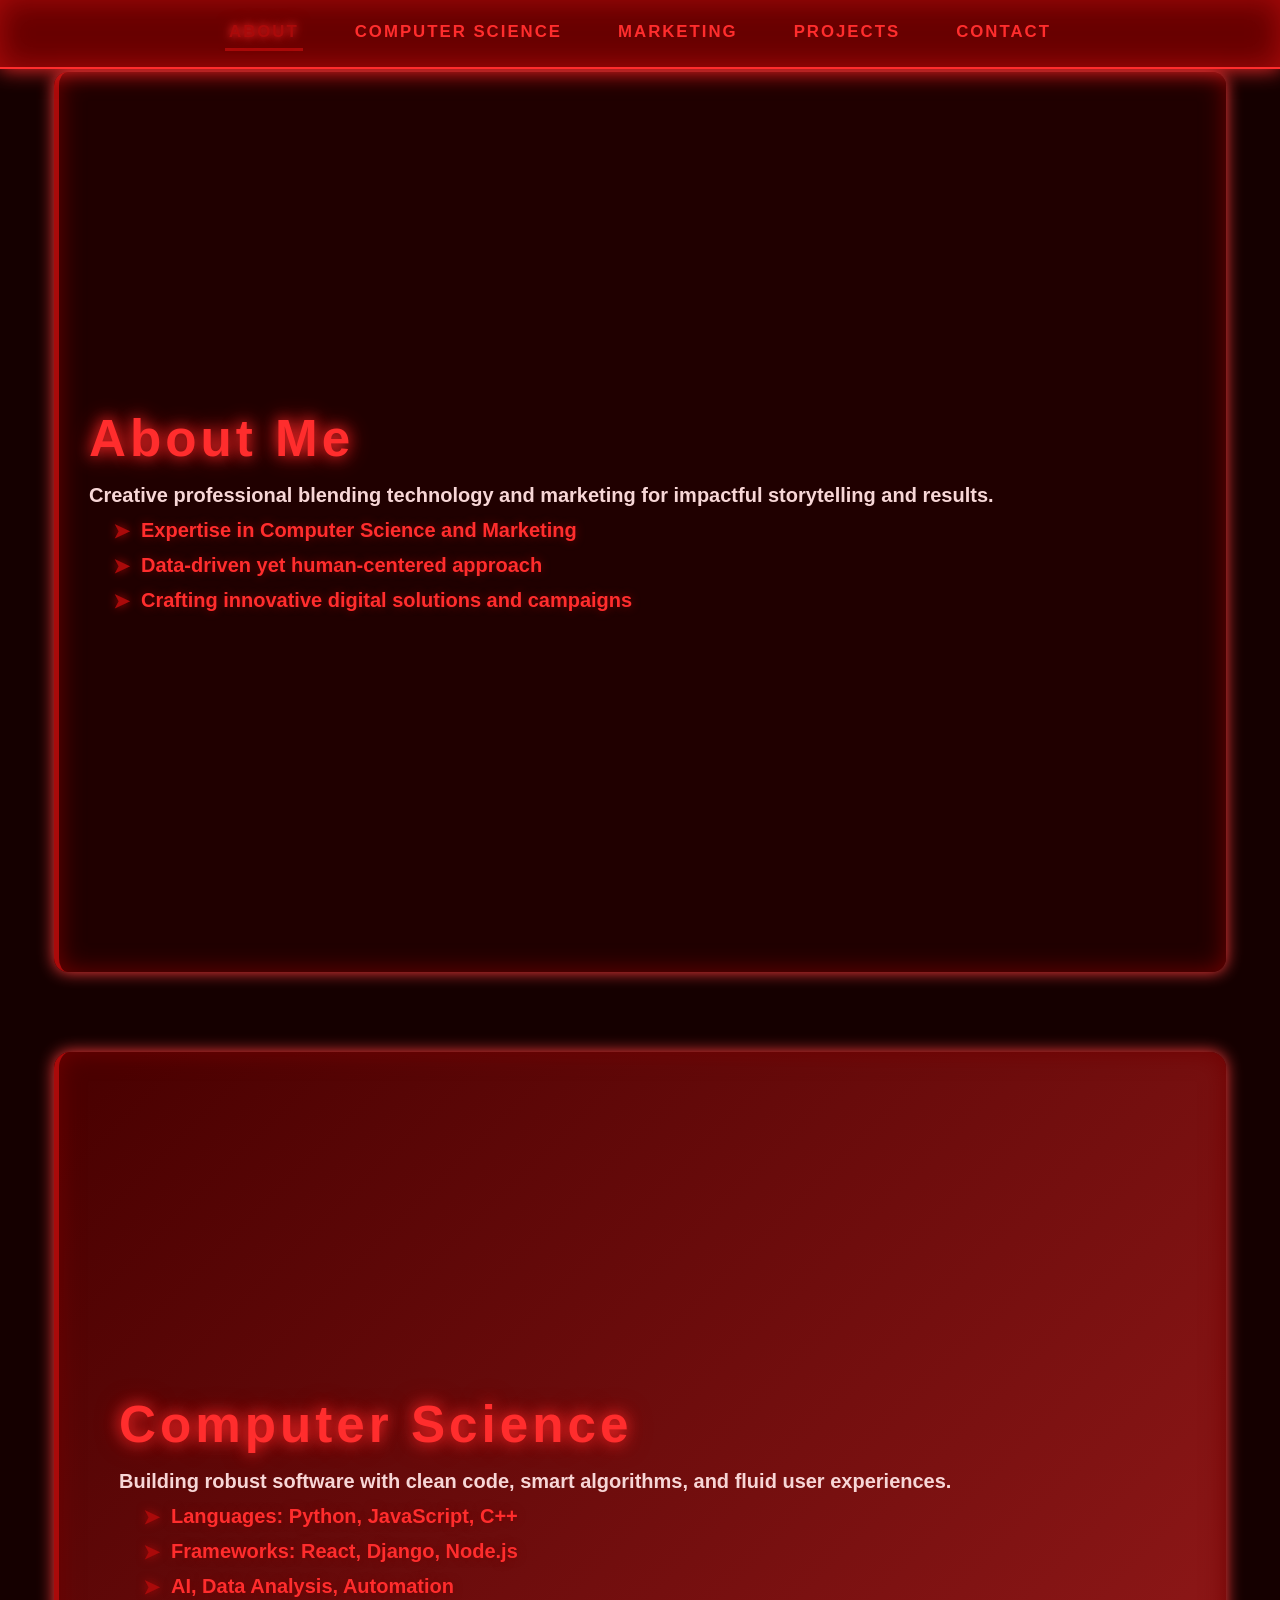
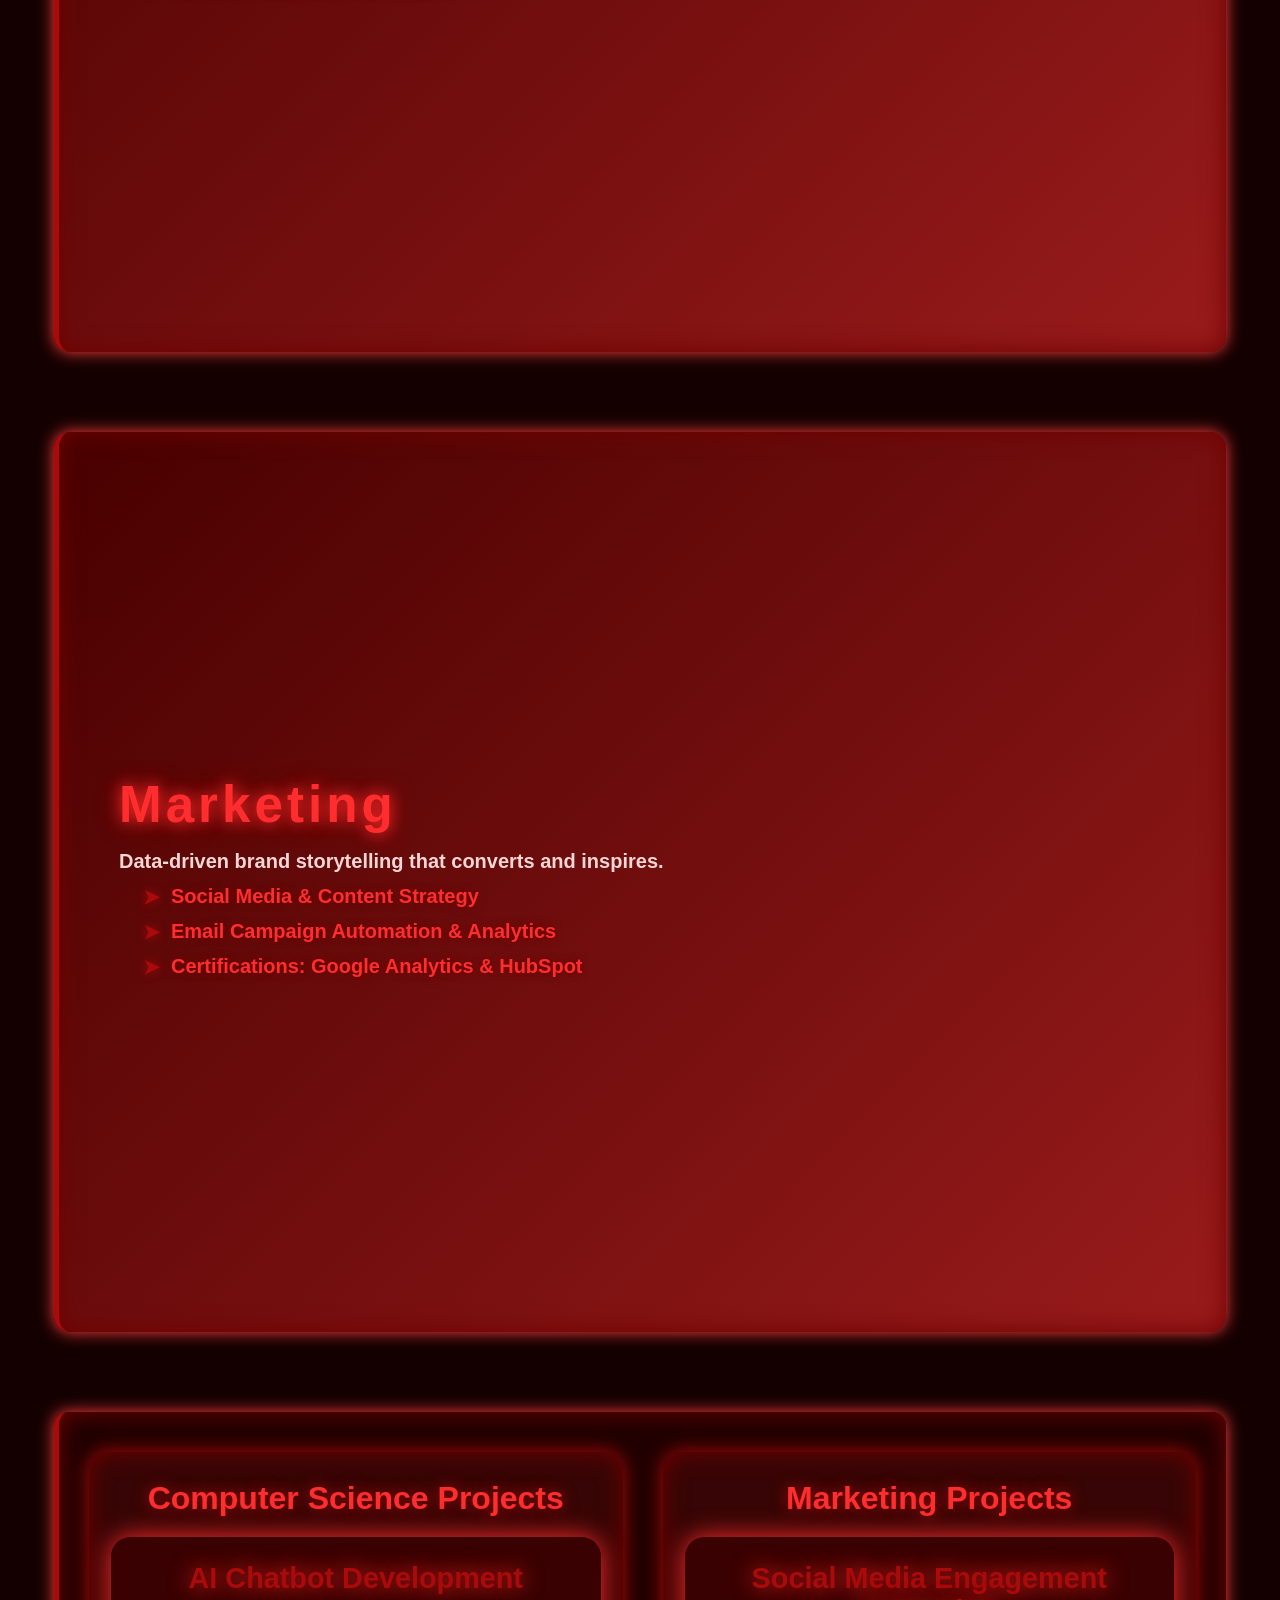
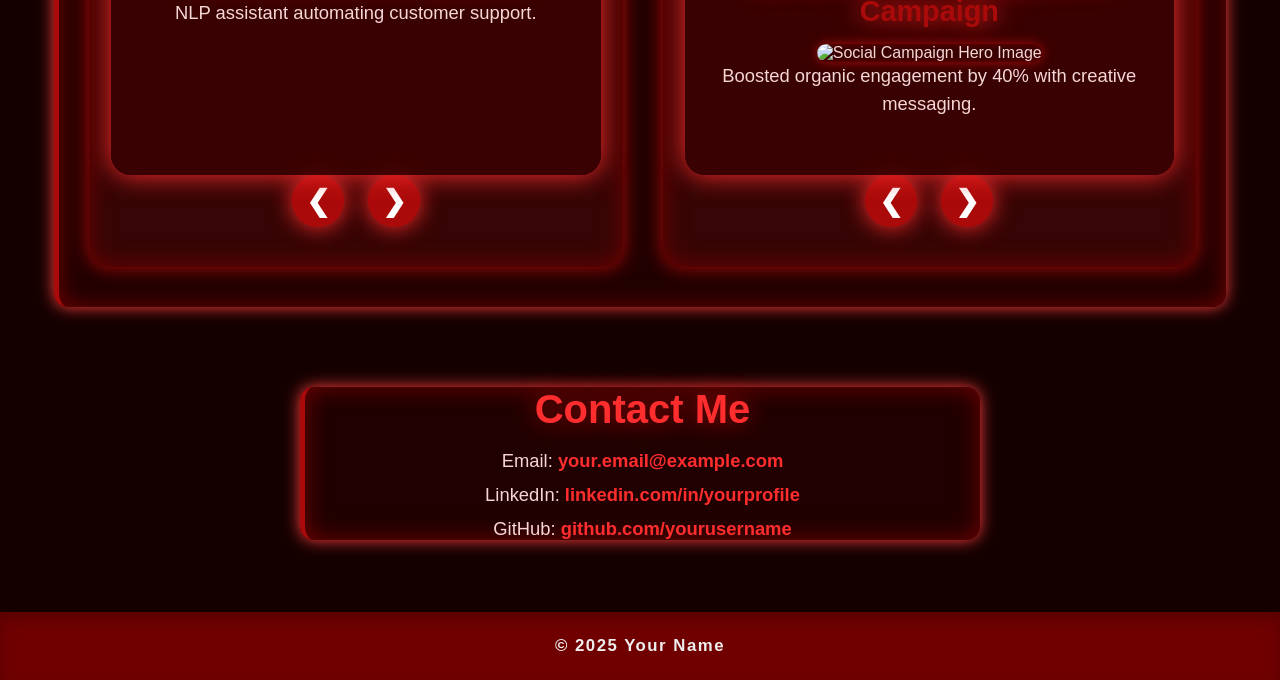
==== commit ad909b3c: "Update index.html" ====
--- a/index.html
+++ b/index.html
@@ -1,10 +1,10 @@
 <!DOCTYPE html>
 <html lang="en">
 <head>
-  <meta charset="UTF-8" />
-  <meta name="viewport" content="width=device-width, initial-scale=1" />
-  <title>Dynamic Portfolio - Your Name</title>
-  <link rel="stylesheet" href="style.css" />
+<meta charset="UTF-8" />
+<meta name="viewport" content="width=device-width, initial-scale=1" />
+<title>Modern Aesthetic Portfolio - Your Name</title>
+<link rel="stylesheet" href="style.css" />
 </head>
 <body>
 
@@ -21,91 +21,89 @@
   <!-- About Section -->
   <section id="about" class="section fullscreen visible">
     <h1>About Me</h1>
-    <p>I build impactful solutions at the intersection of tech and creativity.</p>
+    <p>Creative professional blending technology and marketing for impactful storytelling and results.</p>
     <ul>
-      <li>Computer Science & Marketing expertise</li>
-      <li>Data-driven + storytelling skills</li>
-      <li>Projects that convert results</li>
+      <li>Expertise in Computer Science and Marketing</li>
+      <li>Data-driven yet human-centered approach</li>
+      <li>Crafting innovative digital solutions and campaigns</li>
     </ul>
   </section>
 
-  <!-- Computer Science Section Fullscreen -->
+  <!-- Computer Science Section -->
   <section id="computer-science" class="section fullscreen dynamic-section" tabindex="0" role="link" aria-label="Learn more about Computer Science">
     <div class="content">
       <h2>Computer Science</h2>
-      <p>Programming, AI, web development, automation, data science.</p>
+      <p>Building robust software with clean code, smart algorithms, and fluid user experiences.</p>
       <ul>
-        <li>Python, JavaScript, C++</li>
-        <li>React, Django, Node.js</li>
-        <li>Machine Learning</li>
+        <li>Languages: Python, JavaScript, C++</li>
+        <li>Frameworks: React, Django, Node.js</li>
+        <li>AI, Data Analysis, Automation</li>
       </ul>
     </div>
     <div class="hover-overlay">Learn More</div>
   </section>
 
-  <!-- Marketing Section Fullscreen -->
+  <!-- Marketing Section -->
   <section id="marketing" class="section fullscreen dynamic-section" tabindex="0" role="link" aria-label="Learn more about Marketing">
     <div class="content">
       <h2>Marketing</h2>
-      <p>Data-driven branding, campaign strategy, growth optimization.</p>
+      <p>Data-driven brand storytelling that converts and inspires.</p>
       <ul>
-        <li>Social Media Engagement</li>
-        <li>Email Automation & Analytics</li>
-        <li>Certs: Google Analytics, HubSpot</li>
+        <li>Social Media & Content Strategy</li>
+        <li>Email Campaign Automation & Analytics</li>
+        <li>Certifications: Google Analytics & HubSpot</li>
       </ul>
     </div>
     <div class="hover-overlay">Learn More</div>
   </section>
 
-  <!-- Split Projects -->
+  <!-- Projects Section -->
   <section id="projects" class="section projects-section">
-    <!-- CS Projects -->
     <div class="projects-half cs-projects">
-      <h2>CS Projects</h2>
-      <div class="carousel cs-carousel">
+      <h2>Computer Science Projects</h2>
+      <div class="carousel cs-carousel" aria-live="polite" aria-atomic="true">
         <div class="project-slide active" onclick="location.href='computer-science.html#project-ai-chatbot'">
           <h3>AI Chatbot Development</h3>
-          <p>NLP assistant to automate responses.</p>
+          <p>NLP assistant automating customer support.</p>
         </div>
-        <div class="project-slide" onclick="location.href='computer-science.html#project-data-dashboards'">
-          <h3>Data Visualization Dashboards</h3>
-          <p>Interactive real-time insights in React/D3.</p>
+        <div class="project-slide" onclick="location.href='computer-science.html#project-data-visualization'">
+          <h3>Data Visualization Platform</h3>
+          <p>Interactive dashboards built with React/D3.</p>
         </div>
       </div>
       <div class="carousel-controls cs-controls">
-        <button class="prev-btn">&#10094;</button>
-        <button class="next-btn">&#10095;</button>
+        <button class="prev-btn">&#x276E;</button>
+        <button class="next-btn">&#x276F;</button>
       </div>
     </div>
 
-    <!-- Marketing Projects -->
     <div class="projects-half marketing-projects">
       <h2>Marketing Projects</h2>
-      <div class="carousel marketing-carousel">
-        <div class="project-slide active" onclick="location.href='marketing.html#project-social-campaign'">
-          <h3>Social Media Growth Campaign</h3>
-          <img src="images/social.jpg" alt="Social Campaign"/>
-          <p>+40% engagement through targeted content.</p>
+      <div class="carousel marketing-carousel" aria-live="polite" aria-atomic="true">
+        <div class="project-slide active" onclick="location.href='marketing.html#project-social-growth'">
+          <h3>Social Media Engagement Campaign</h3>
+          <img src="images/social-campaign.jpg" alt="Social Campaign Hero Image" />
+          <p>Boosted organic engagement by 40% with creative messaging.</p>
         </div>
         <div class="project-slide" onclick="location.href='marketing.html#project-email-automation'">
           <h3>Email Automation Strategy</h3>
-          <img src="images/email.jpg" alt="Email Automation"/>
-          <p>Boosted conversions with automated flows.</p>
+          <img src="images/email-campaign.jpg" alt="Email Campaign Visual" />
+          <p>Optimized conversions with segmented, automated flows.</p>
         </div>
       </div>
       <div class="carousel-controls marketing-controls">
-        <button class="prev-btn">&#10094;</button>
-        <button class="next-btn">&#10095;</button>
+        <button class="prev-btn">&#x276E;</button>
+        <button class="next-btn">&#x276F;</button>
       </div>
     </div>
   </section>
 
-  <!-- Contact -->
+  <!-- Contact Section -->
   <section id="contact" class="section contact-section">
-    <h2>Contact</h2>
-    <p>Email: <a href="mailto:your@email">your@email</a>
-    <p>LinkedIn: <a href="#">linkedin.com/in/your</a>
-    <p>GitHub: <a href="#">github.com/your</a>
+    <h2>Contact Me</h2>
+    <p>Email: <a href="mailto:your.email@example.com">your.email@example.com</a></p>
+    <p>LinkedIn: <a href="#">linkedin.com/in/yourprofile</a></p>
+    <p>GitHub: <a href="#">github.com/yourusername</a></p>
   </section>
 
 </main>
--- a/style.css
+++ b/style.css
@@ -159,34 +159,35 @@
   transition: background 0.4s ease;
   user-select: none;
 }
-
 .dynamic-section .hover-overlay {
+  background-color: rgba(0, 153, 204, 0.65); /* translucent teal-blue */
+  color: #00f6ff; /* bright cyan text */
+  font-size: 1.8rem;
+  font-weight: 700;
+  letter-spacing: 3px;
+  border-radius: 8px;
+  padding: 14px 0;
+  text-align: center;
   position: absolute;
-  inset: 0;
-  background-color: var(--overlay-bg);
-  color: #fff;
-  display: flex;
-  justify-content: center;
-  align-items: center;
-  font-size: 2.1rem;
-  font-weight: 900;
+  bottom: 20px;
+  left: 15%;
+  right: 15%;
   opacity: 0;
-  backdrop-filter: blur(10px);
-  transition: opacity 0.35s ease;
-  border-radius: 16px;
-  letter-spacing: 5px;
-  cursor: pointer;
-  z-index: 10;
-}
-
-.dynamic-section:hover .content {
-  opacity: 0;
-  transition: opacity 0.35s ease;
+  pointer-events: none;
+  transform: translateY(15px);
+  transition: all 0.3s ease;
 }
 
 .dynamic-section:hover .hover-overlay {
   opacity: 1;
-}
+  pointer-events: auto;
+  transform: translateY(0);
+}
+
+.dynamic-section:hover .content {
+  opacity: 0.35;
+}
+
 
 /* Projects Section */
 .projects-section {
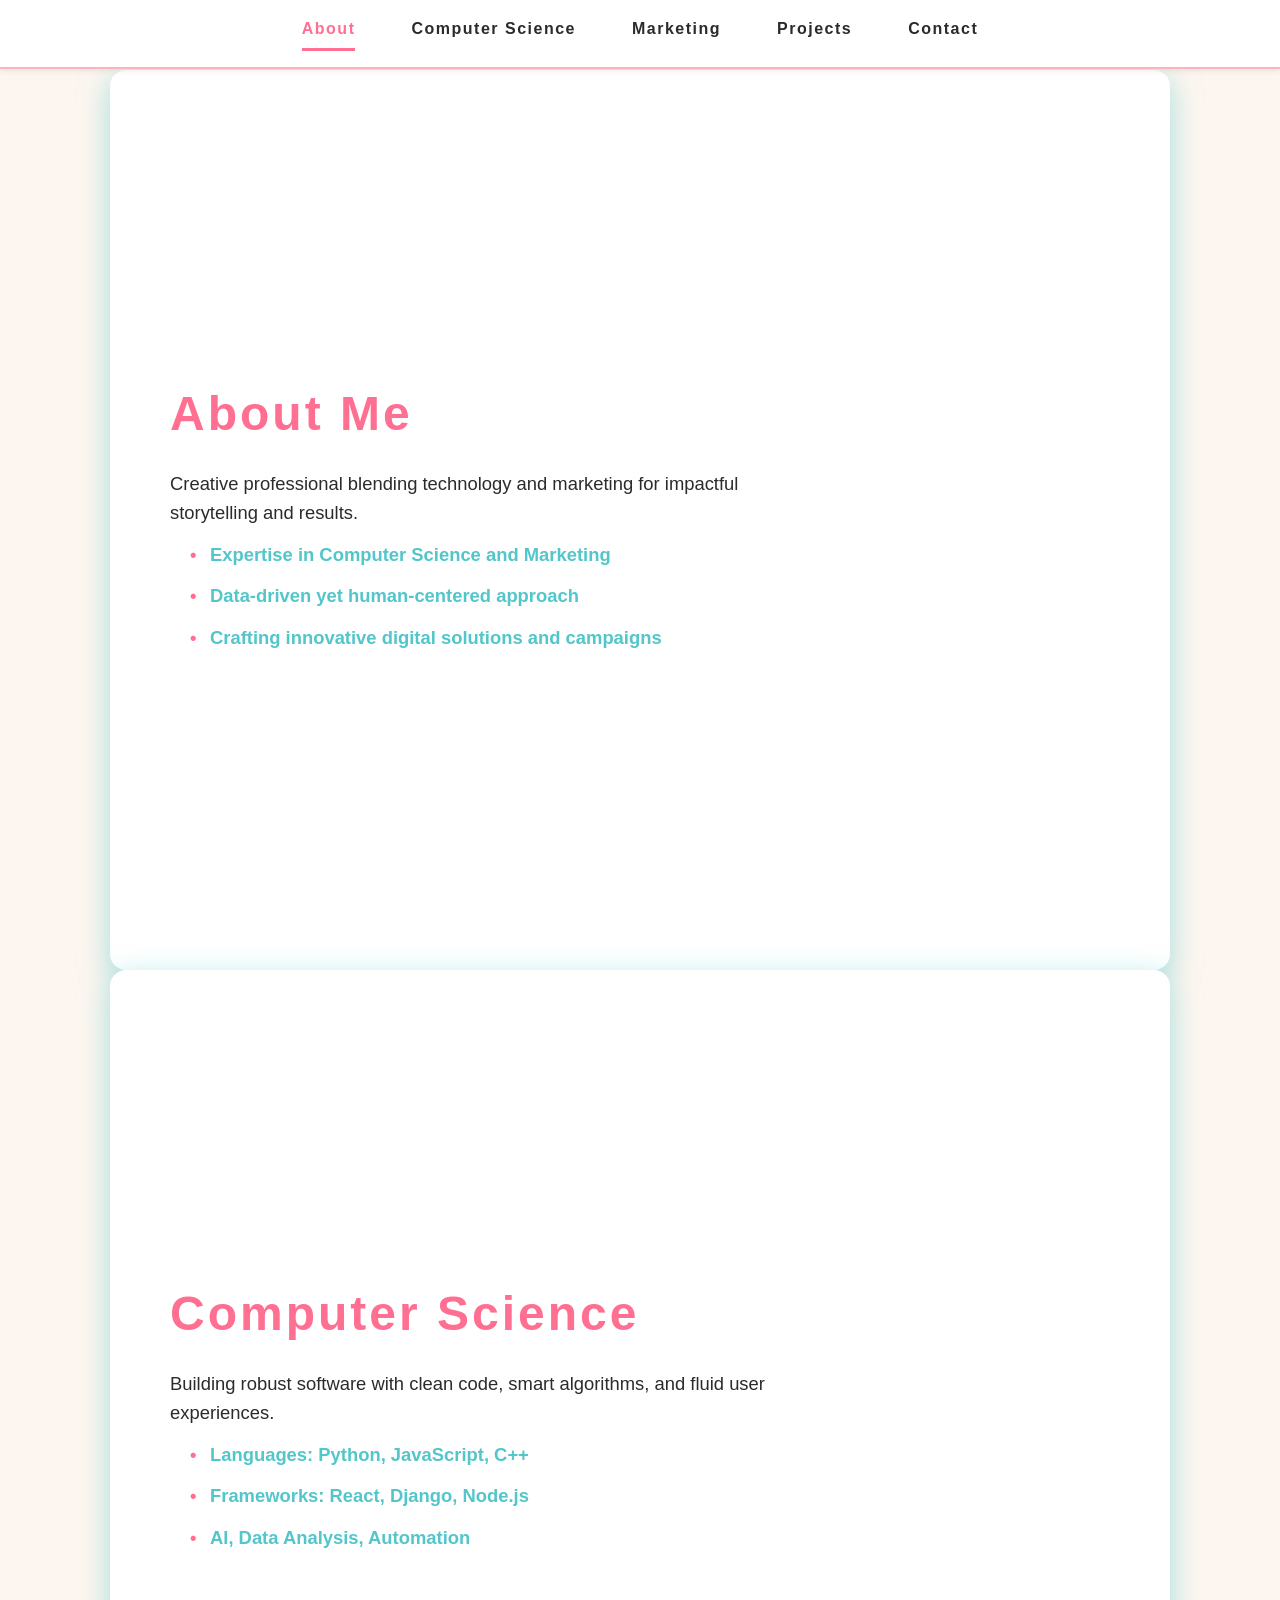
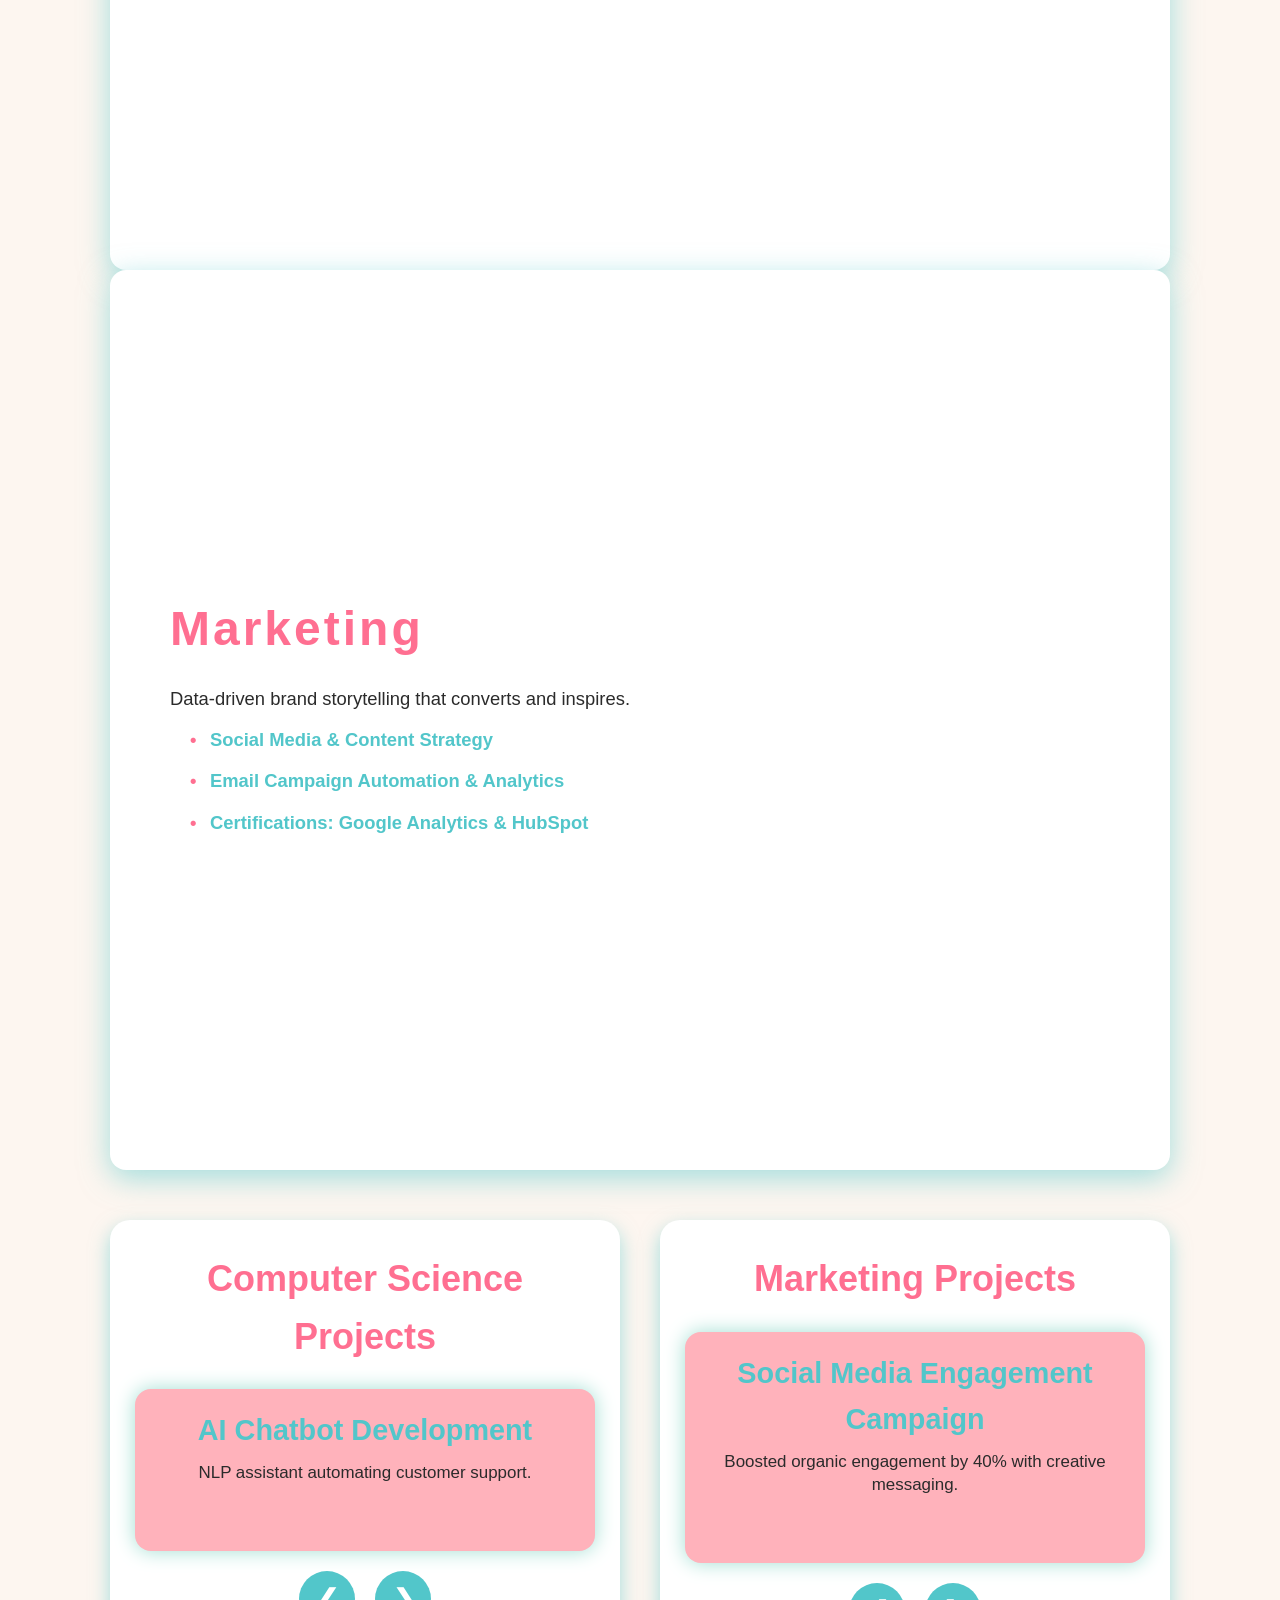
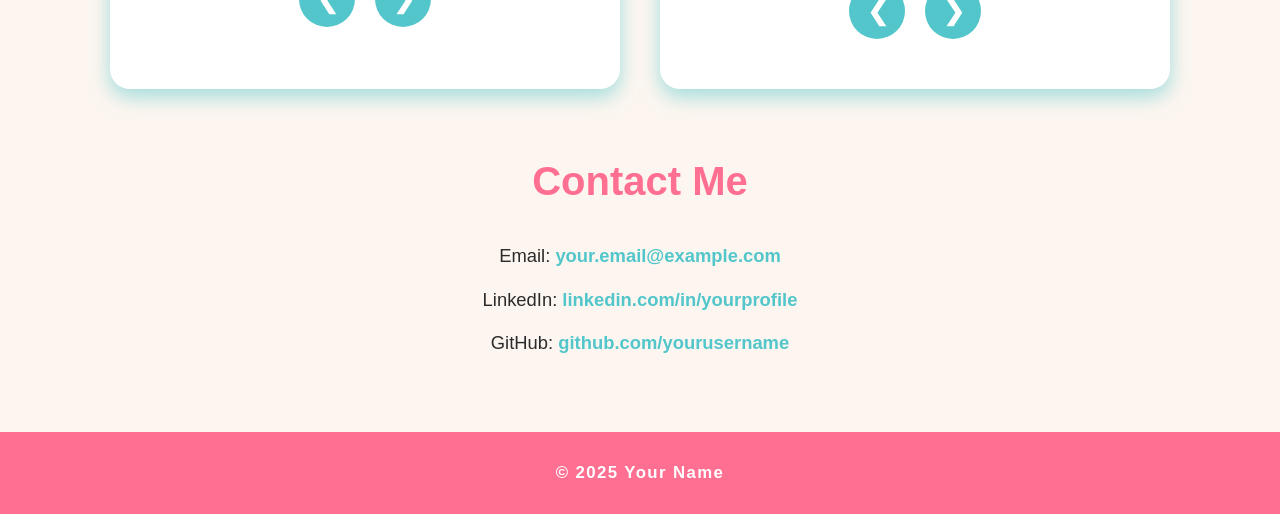
==== commit 6ba8f8e2: "Update index.html" ====
--- a/index.html
+++ b/index.html
@@ -1,13 +1,14 @@
 <!DOCTYPE html>
 <html lang="en">
 <head>
-<meta charset="UTF-8" />
-<meta name="viewport" content="width=device-width, initial-scale=1" />
-<title>Modern Aesthetic Portfolio - Your Name</title>
-<link rel="stylesheet" href="style.css" />
+  <meta charset="UTF-8">
+  <meta name="viewport" content="width=device-width, initial-scale=1.0">
+  <title>Your Name - Portfolio</title>
+  <link rel="stylesheet" href="style.css">
 </head>
 <body>
 
+<!-- Navigation -->
 <nav id="navbar">
   <a href="#about" class="nav-link active">About</a>
   <a href="#computer-science" class="nav-link">Computer Science</a>
@@ -49,9 +50,9 @@
       <h2>Marketing</h2>
       <p>Data-driven brand storytelling that converts and inspires.</p>
       <ul>
-        <li>Social Media & Content Strategy</li>
-        <li>Email Campaign Automation & Analytics</li>
-        <li>Certifications: Google Analytics & HubSpot</li>
+        <li>Social Media &amp; Content Strategy</li>
+        <li>Email Campaign Automation &amp; Analytics</li>
+        <li>Certifications: Google Analytics &amp; HubSpot</li>
       </ul>
     </div>
     <div class="hover-overlay">Learn More</div>
@@ -59,56 +60,68 @@
 
   <!-- Projects Section -->
   <section id="projects" class="section projects-section">
+
+    <!-- CS Projects -->
     <div class="projects-half cs-projects">
       <h2>Computer Science Projects</h2>
       <div class="carousel cs-carousel" aria-live="polite" aria-atomic="true">
+
         <div class="project-slide active" onclick="location.href='computer-science.html#project-ai-chatbot'">
           <h3>AI Chatbot Development</h3>
           <p>NLP assistant automating customer support.</p>
         </div>
+
         <div class="project-slide" onclick="location.href='computer-science.html#project-data-visualization'">
           <h3>Data Visualization Platform</h3>
           <p>Interactive dashboards built with React/D3.</p>
         </div>
+
       </div>
       <div class="carousel-controls cs-controls">
-        <button class="prev-btn">&#x276E;</button>
-        <button class="next-btn">&#x276F;</button>
+        <button class="prev-btn" aria-label="Previous project">&#x276E;</button>
+        <button class="next-btn" aria-label="Next project">&#x276F;</button>
       </div>
     </div>
 
+    <!-- Marketing Projects -->
     <div class="projects-half marketing-projects">
       <h2>Marketing Projects</h2>
       <div class="carousel marketing-carousel" aria-live="polite" aria-atomic="true">
+
         <div class="project-slide active" onclick="location.href='marketing.html#project-social-growth'">
           <h3>Social Media Engagement Campaign</h3>
-          <img src="images/social-campaign.jpg" alt="Social Campaign Hero Image" />
+          <img src="images/social-campaign.jpg" alt="Social Campaign Image" onerror="this.style.display='none'">
           <p>Boosted organic engagement by 40% with creative messaging.</p>
         </div>
+
         <div class="project-slide" onclick="location.href='marketing.html#project-email-automation'">
           <h3>Email Automation Strategy</h3>
-          <img src="images/email-campaign.jpg" alt="Email Campaign Visual" />
+          <img src="images/email-campaign.jpg" alt="Email Campaign Image" onerror="this.style.display='none'">
           <p>Optimized conversions with segmented, automated flows.</p>
         </div>
+
       </div>
       <div class="carousel-controls marketing-controls">
-        <button class="prev-btn">&#x276E;</button>
-        <button class="next-btn">&#x276F;</button>
+        <button class="prev-btn" aria-label="Previous project">&#x276E;</button>
+        <button class="next-btn" aria-label="Next project">&#x276F;</button>
       </div>
     </div>
+
   </section>
 
   <!-- Contact Section -->
   <section id="contact" class="section contact-section">
     <h2>Contact Me</h2>
     <p>Email: <a href="mailto:your.email@example.com">your.email@example.com</a></p>
-    <p>LinkedIn: <a href="#">linkedin.com/in/yourprofile</a></p>
-    <p>GitHub: <a href="#">github.com/yourusername</a></p>
+    <p>LinkedIn: <a href="https://linkedin.com/in/yourprofile">linkedin.com/in/yourprofile</a></p>
+    <p>GitHub: <a href="https://github.com/yourusername">github.com/yourusername</a></p>
   </section>
 
 </main>
 
-<footer>© 2025 Your Name</footer>
+<footer>
+  &copy; 2025 Your Name
+</footer>
 
 <script src="script.js"></script>
 </body>
--- a/style.css
+++ b/style.css
@@ -1,11 +1,12 @@
 :root {
-  --bg-dark: #150000;
-  --red-base: #aa0a0a;
-  --red-accent: #ff2d2d;
-  --red-dark: #700000;
-  --text-light: #f7d6d6;
-  --shadow-glow: #ff3e3e;
-  --overlay-bg: rgba(255, 45, 45, 0.85);
+  --bg-light: #fdf6f0;           /* Creamy off-white */
+  --primary-pink: #ff6f91;       /* Soft warm pink */
+  --primary-teal: #52c6ca;       /* Muted teal */
+  --text-dark: #2b2b2b;          /* Dark charcoal text */
+  --accent-pink-lite: #ffb2bb;   /* Light pink highlight */
+  --accent-teal-lite: #a1ded2;   /* Light teal highlight */
+  --overlay-bg: rgba(82, 198, 202, 0.6); /* Semi-transparent teal */
+  --shadow-glow: #52c6ca88;      /* Subtle teal glow */
 }
 
 * {
@@ -15,167 +16,131 @@
 }
 
 body {
-  background-color: var(--bg-dark);
-  color: var(--text-light);
   font-family: 'Segoe UI', Tahoma, Geneva, Verdana, sans-serif;
+  background-color: var(--bg-light);
+  color: var(--text-dark);
   scroll-behavior: smooth;
-  overflow-x: hidden;
+  line-height: 1.6;
 }
 
 nav {
   position: fixed;
   top: 0;
   width: 100%;
-  background: rgba(119, 0, 0, 0.85);
-  backdrop-filter: blur(8px);
+  background: white;
+  border-bottom: 2px solid var(--accent-pink-lite);
   display: flex;
   justify-content: center;
-  border-bottom: 2px solid var(--red-accent);
   padding: 16px 0;
   font-weight: 700;
-  letter-spacing: 2px;
-  text-transform: uppercase;
+  letter-spacing: 1.5px;
+  box-shadow: 0 2px 6px rgba(0, 0, 0, 0.08);
   z-index: 1000;
-  user-select: none;
-  box-shadow:
-    0 0 20px var(--red-accent),
-    inset 0 0 30px var(--red-base);
 }
 
 nav a {
-  color: var(--red-accent);
+  color: var(--text-dark);
   text-decoration: none;
-  margin: 0 24px;
-  position: relative;
-  padding: 6px 4px;
-  font-size: 1.05rem;
-  transition: color 0.3s ease, border-bottom 0.3s ease;
+  margin: 0 28px;
+  font-size: 1rem;
+  padding-bottom: 6px;
   border-bottom: 3px solid transparent;
-}
-
-nav a:focus,
+  transition: border-color 0.3s ease, color 0.3s ease;
+}
+
 nav a:hover,
 nav a.active {
-  color: var(--red-base);
-  border-bottom-color: var(--red-base);
-  text-shadow:
-    0 0 8px var(--red-accent),
-    0 0 16px var(--red-base);
+  color: var(--primary-pink);
+  border-bottom: 3px solid var(--primary-pink);
 }
 
 main {
-  margin-top: 72px; /* nav height and margin */
-  max-width: 1220px;
+  margin-top: 70px; /* Height space for nav */
+  max-width: 1100px;
   margin-left: auto;
   margin-right: auto;
-  padding: 0 24px 60px;
-}
-
-/* Sections */
-.section {
-  opacity: 0;
-  transform: translateY(40px);
-  transition: opacity 0.8s ease, transform 0.8s ease;
-  margin-bottom: 80px;
-  padding: 40px 30px;
-  border-left: 5px solid var(--red-base);
-  background: rgba(119, 0, 0, 0.12);
-  border-radius: 14px;
-  box-shadow:
-    0 0 16px var(--shadow-glow),
-    inset 0 0 24px var(--red-dark);
-  color: var(--text-light);
-}
-
-.section.visible {
-  opacity: 1;
-  transform: translateY(0);
+  padding: 0 20px 60px;
 }
 
 /* Fullscreen dynamic sections */
-.fullscreen {
+.section.fullscreen {
   min-height: 100vh;
+  padding: 80px 60px;
+  background: white;
+  border-radius: 16px;
+  box-shadow: 0 8px 30px var(--shadow-glow);
   display: flex;
   flex-direction: column;
   justify-content: center;
   position: relative;
   cursor: pointer;
-  overflow: hidden;
-}
-
-.fullscreen .content {
-  max-width: 850px;
-  z-index: 2;
+  transition: background-color 0.4s ease;
+}
+
+.section.fullscreen:hover {
+  background-color: var(--accent-teal-lite);
+  box-shadow: 0 12px 40px var(--shadow-glow);
+}
+
+.section.fullscreen h2,
+.section.fullscreen h1 {
+  font-size: 3rem;
+  letter-spacing: 3px;
+  margin-bottom: 16px;
+  font-weight: 900;
+  color: var(--primary-pink);
+}
+
+.section.fullscreen p,
+.section.fullscreen ul {
+  font-size: 1.15rem;
+  max-width: 600px;
+  color: var(--text-dark);
+  font-weight: 500;
+}
+
+.section.fullscreen ul {
+  list-style: none;
+  margin-top: 12px;
+  padding-left: 20px;
+}
+
+.section.fullscreen ul li {
+  margin-bottom: 12px;
   position: relative;
-}
-
-.fullscreen h2,
-.fullscreen h1 {
-  font-size: 3.2rem;
-  font-weight: 900;
-  letter-spacing: 4px;
-  color: var(--red-accent);
-  text-shadow:
-    0 0 15px var(--red-accent),
-    0 0 25px var(--red-base);
-  margin-bottom: 16px;
-}
-
-.fullscreen p,
-.fullscreen ul {
+  padding-left: 20px;
   font-weight: 600;
-  font-size: 1.25rem;
-  color: var(--text-light);
-  margin-bottom: 12px;
-}
-
-.fullscreen ul {
-  list-style: none;
-  padding-left: 24px;
-}
-
-.fullscreen ul li {
-  position: relative;
-  padding-left: 28px;
-  margin-bottom: 12px;
-  color: var(--red-accent);
-  text-shadow: 0 0 8px var(--red-dark);
-  font-weight: 700;
-}
-
-.fullscreen ul li::before {
-  content: "➤";
+  color: var(--primary-teal);
+}
+
+.section.fullscreen ul li::before {
+  content: '•';
   position: absolute;
   left: 0;
-  color: var(--red-base);
-  text-shadow: 0 0 10px var(--red-base);
-}
-
-/* Hover fade text & overlay for dynamic fullscreen sections */
-.dynamic-section {
-  background: linear-gradient(135deg, #5a0000bb 0%, #bb2222cc 100%);
-  border-radius: 16px;
-  padding: 80px 60px 80px 60px;
-  transition: background 0.4s ease;
-  user-select: none;
-}
+  top: 0;
+  color: var(--primary-pink);
+  font-weight: 900;
+}
+
+/* Learn More Overlay */
 .dynamic-section .hover-overlay {
-  background-color: rgba(0, 153, 204, 0.65); /* translucent teal-blue */
-  color: #00f6ff; /* bright cyan text */
-  font-size: 1.8rem;
-  font-weight: 700;
-  letter-spacing: 3px;
-  border-radius: 8px;
+  position: absolute;
+  bottom: 25px;
+  left: 20%;
+  right: 20%;
+  background-color: var(--overlay-bg);
+  color: var(--primary-teal);
+  font-size: 2rem;
+  font-weight: 700;
+  letter-spacing: 4px;
+  text-align: center;
   padding: 14px 0;
-  text-align: center;
-  position: absolute;
-  bottom: 20px;
-  left: 15%;
-  right: 15%;
+  border-radius: 12px;
   opacity: 0;
   pointer-events: none;
   transform: translateY(15px);
   transition: all 0.3s ease;
+  user-select: none;
 }
 
 .dynamic-section:hover .hover-overlay {
@@ -185,194 +150,179 @@
 }
 
 .dynamic-section:hover .content {
-  opacity: 0.35;
-}
-
+  opacity: 0.3;
+  transition: opacity 0.3s ease;
+}
 
 /* Projects Section */
 .projects-section {
   display: flex;
   gap: 40px;
   justify-content: center;
+  margin-top: 50px;
   flex-wrap: wrap;
   text-align: center;
-  flex-wrap: nowrap;
-}
-
-/* Half containers */
+}
+
 .projects-half {
   flex: 1 1 48%;
-  background: rgba(187, 34, 34, 0.15);
-  border-radius: 18px;
-  box-shadow:
-    0 0 20px var(--red-base),
-    inset 0 0 25px var(--red-dark);
-  padding: 28px 22px 40px;
-  display: flex;
-  flex-direction: column;
+  background: white;
+  border-radius: 20px;
+  box-shadow: 0 8px 20px var(--shadow-glow);
+  padding: 30px 25px 50px 25px;
+  cursor: default;
 }
 
 .projects-half h2 {
-  font-size: 2rem;
+  font-size: 2.25rem;
   font-weight: 900;
-  color: var(--red-accent);
-  margin-bottom: 20px;
-  text-shadow: 0 0 15px var(--red-base);
-}
-
-/* Carousel containers */
+  color: var(--primary-pink);
+  margin-bottom: 24px;
+}
+
 .carousel {
   position: relative;
-  flex-grow: 1;
   overflow: hidden;
-  border-radius: 20px;
-  box-shadow: 0 0 26px var(--red-accent);
-  background: #3a0000dd;
-  padding: 25px 25px 50px 25px;
-  color: var(--text-light);
+  border-radius: 16px;
+  box-shadow: 0 0 20px var(--accent-teal-lite);
+  padding: 18px 16px 50px 16px;
+  background-color: var(--accent-pink-lite);
+  user-select: none;
   cursor: pointer;
 }
 
 .project-slide {
   display: none;
-  user-select: none;
+  padding-bottom: 16px;
 }
 
 .project-slide.active {
   display: block;
-  animation: fadeIn 0.8s ease forwards;
+  animation: fadeIn 0.6s ease forwards;
 }
 
 .project-slide h3 {
-  font-weight: 900;
+  font-weight: 800;
   font-size: 1.8rem;
-  color: var(--red-base);
-  text-shadow: 0 0 22px var(--red-accent);
-  margin-bottom: 4px;
+  color: var(--primary-teal);
+  margin-bottom: 8px;
 }
 
 .project-slide p {
-  font-size: 1.15rem;
-  line-height: 1.5;
-  margin-bottom: 0;
-  padding-bottom: 8px;
+  font-size: 1.06rem;
+  color: var(--text-dark);
+  line-height: 1.4;
 }
 
 .project-slide img {
   max-width: 100%;
   max-height: 180px;
-  object-fit: contain;
-  margin-top: 12px;
+  object-fit: cover;
+  margin-top: 14px;
   border-radius: 14px;
-  box-shadow:
-    0 0 12px var(--red-base),
-    inset 0 0 6px var(--red-dark);
-}
-
-/* Carousel Controls */
+  box-shadow: 0 4px 10px rgba(0, 0, 0, 0.1);
+}
+
+/* Carousel Controls buttons */
 .carousel-controls {
-  margin-top: auto;
+  margin-top: 20px;
   display: flex;
   justify-content: center;
-  gap: 24px;
+  gap: 20px;
 }
 
 .carousel-controls button {
-  background: var(--red-base);
-  color: #fff;
-  font-weight: 800;
-  font-size: 1.8rem;
-  width: 52px;
-  height: 52px;
+  background-color: var(--primary-teal);
   border: none;
-  border-radius: 50%;
-  box-shadow: 0 0 22px var(--red-accent);
+  color: white;
+  font-weight: 700;
+  font-size: 1.6rem;
+  padding: 8px 18px;
+  border-radius: 30px;
   cursor: pointer;
-  transition: background 0.3s ease;
-  user-select: none;
+  transition: background-color 0.3s ease;
+  width: 56px;
+  height: 56px;
 }
 
 .carousel-controls button:hover,
 .carousel-controls button:focus {
-  background: var(--red-accent);
+  background-color: var(--primary-pink);
   outline: none;
-  box-shadow:
-    0 0 32px var(--red-accent),
-    0 0 48px var(--red-base);
+  box-shadow: 0 0 14px var(--primary-pink);
 }
 
 /* Contact Section */
 .contact-section {
-  max-width: 680px;
-  margin: 0 auto;
+  margin-top: 60px;
+  max-width: 600px;
+  margin-left: auto;
+  margin-right: auto;
   text-align: center;
-  padding: 0 8px;
 }
 
 .contact-section h2 {
   font-size: 2.5rem;
   font-weight: 900;
-  color: var(--red-accent);
-  margin-bottom: 18px;
-  text-shadow: 0 0 24px var(--red-base);
+  color: var(--primary-pink);
+  margin-bottom: 28px;
 }
 
 .contact-section p {
   font-size: 1.15rem;
-  margin-bottom: 12px;
+  margin-bottom: 14px;
 }
 
 .contact-section a {
-  color: var(--red-accent);
+  color: var(--primary-teal);
   font-weight: 700;
   text-decoration: none;
-  transition: text-decoration 0.3s ease;
+  transition: all 0.3s ease;
 }
 
 .contact-section a:hover,
 .contact-section a:focus {
+  color: var(--primary-pink);
   text-decoration: underline;
 }
 
 /* Footer */
 footer {
   text-align: center;
-  padding: 24px 0;
-  background: var(--red-dark);
-  color: #eee;
-  font-weight: 600;
-  letter-spacing: 1.5px;
+  padding: 28px 0;
+  background-color: var(--primary-pink);
+  color: white;
+  font-weight: 700;
+  letter-spacing: 1.4px;
   font-size: 1.05rem;
-  box-shadow: inset 0 8px 15px #5c0000;
-  user-select: none;
-}
-
-/* FadeIn Animation */
+}
+
+/* FadeIn keyframe */
 @keyframes fadeIn {
   from {
     opacity: 0;
-    transform: translateY(20px);
-  }
+    transform: translateY(15px);
+  } 
   to {
     opacity: 1;
     transform: translateY(0);
   }
 }
 
-/* Responsive */
-@media (max-width: 980px) {
+/* Responsive Styles */
+@media (max-width: 900px) {
   .projects-section {
     flex-direction: column;
   }
   .projects-half {
-    flex: unset;
     width: 100%;
-  }
-  .fullscreen {
-    padding: 60px 20px;
+    margin-bottom: 32px;
   }
   nav a {
     margin: 0 12px;
-    font-size: 0.95rem;
-  }
-}
+    font-size: 0.9rem;
+  }
+  .section.fullscreen {
+    padding: 60px 32px;
+  }
+}
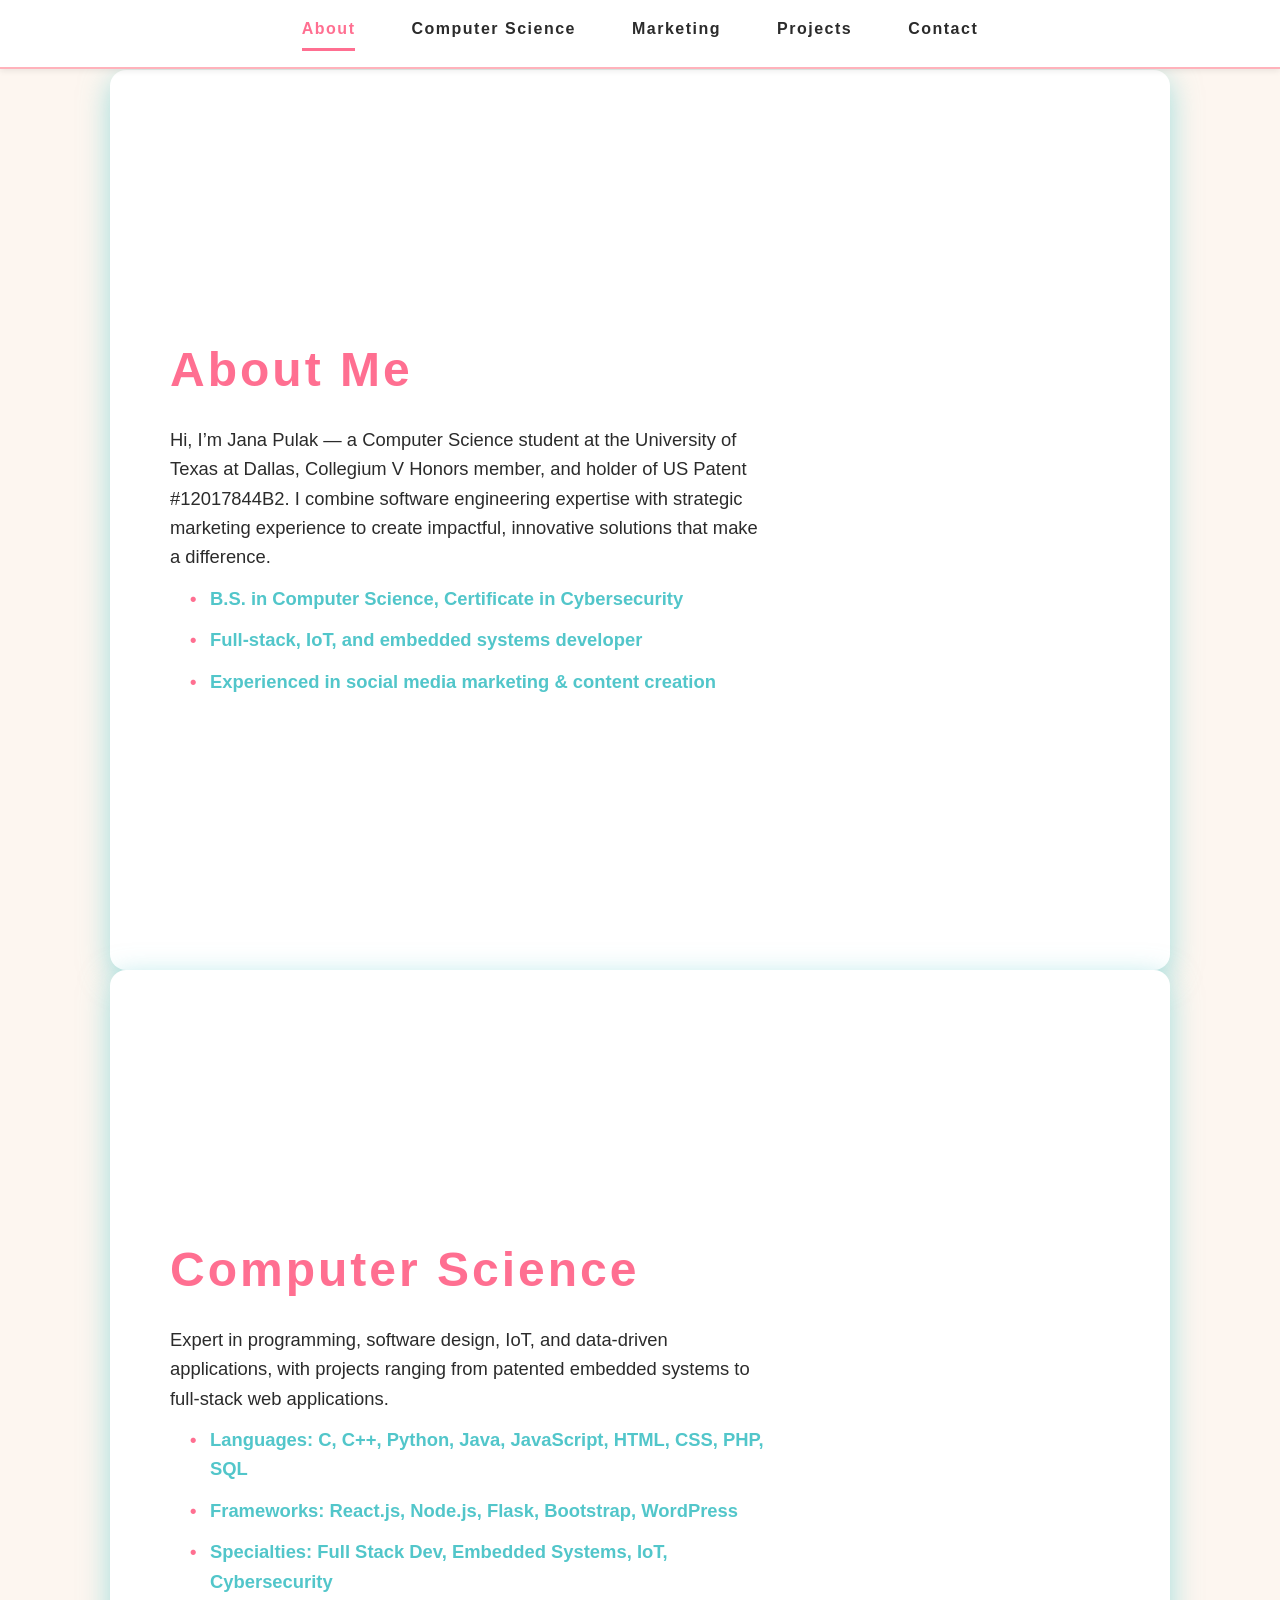
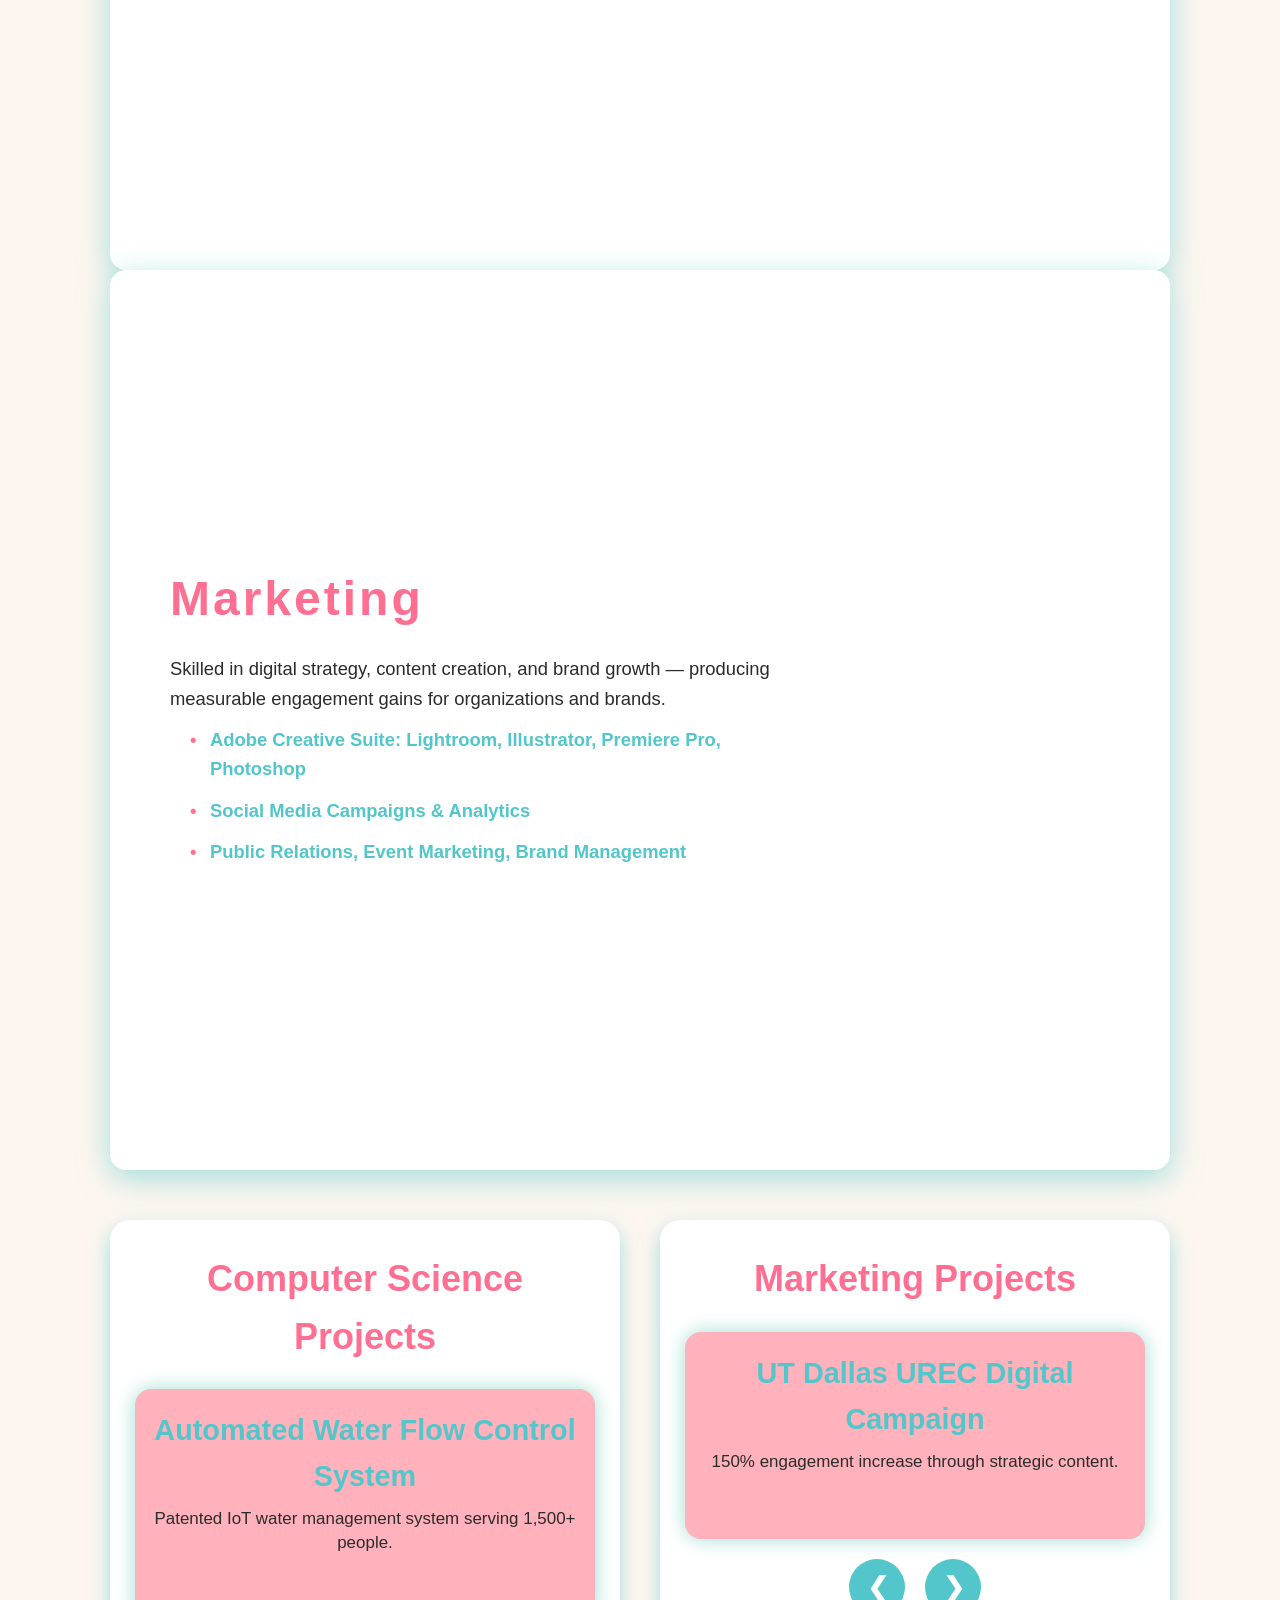
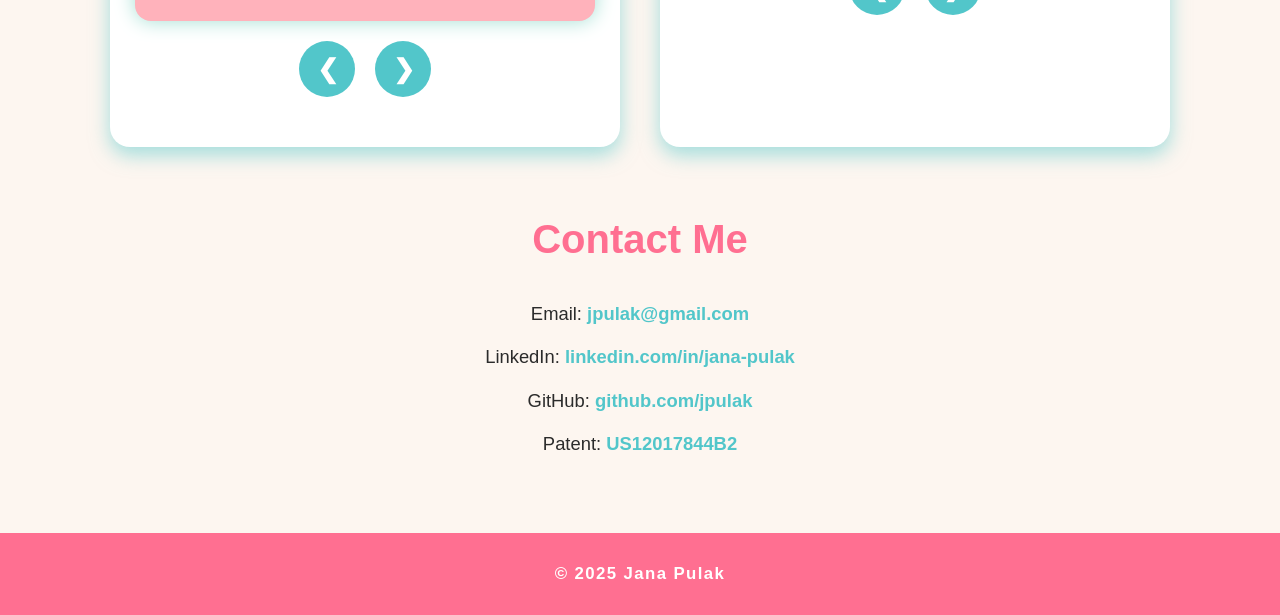
==== commit 5890a230: "Update index.html" ====
--- a/index.html
+++ b/index.html
@@ -1,14 +1,13 @@
 <!DOCTYPE html>
 <html lang="en">
 <head>
-  <meta charset="UTF-8">
-  <meta name="viewport" content="width=device-width, initial-scale=1.0">
-  <title>Your Name - Portfolio</title>
-  <link rel="stylesheet" href="style.css">
+  <meta charset="UTF-8" />
+  <meta name="viewport" content="width=device-width, initial-scale=1" />
+  <title>Jana Pulak - Portfolio</title>
+  <link rel="stylesheet" href="style.css" />
 </head>
 <body>
 
-<!-- Navigation -->
 <nav id="navbar">
   <a href="#about" class="nav-link active">About</a>
   <a href="#computer-science" class="nav-link">Computer Science</a>
@@ -22,37 +21,37 @@
   <!-- About Section -->
   <section id="about" class="section fullscreen visible">
     <h1>About Me</h1>
-    <p>Creative professional blending technology and marketing for impactful storytelling and results.</p>
+    <p>Hi, I’m Jana Pulak — a Computer Science student at the University of Texas at Dallas, Collegium V Honors member, and holder of US Patent #12017844B2. I combine software engineering expertise with strategic marketing experience to create impactful, innovative solutions that make a difference.</p>
     <ul>
-      <li>Expertise in Computer Science and Marketing</li>
-      <li>Data-driven yet human-centered approach</li>
-      <li>Crafting innovative digital solutions and campaigns</li>
+      <li>B.S. in Computer Science, Certificate in Cybersecurity</li>
+      <li>Full-stack, IoT, and embedded systems developer</li>
+      <li>Experienced in social media marketing & content creation</li>
     </ul>
   </section>
 
   <!-- Computer Science Section -->
-  <section id="computer-science" class="section fullscreen dynamic-section" tabindex="0" role="link" aria-label="Learn more about Computer Science">
+  <section id="computer-science" class="section fullscreen dynamic-section" tabindex="0">
     <div class="content">
       <h2>Computer Science</h2>
-      <p>Building robust software with clean code, smart algorithms, and fluid user experiences.</p>
+      <p>Expert in programming, software design, IoT, and data-driven applications, with projects ranging from patented embedded systems to full-stack web applications.</p>
       <ul>
-        <li>Languages: Python, JavaScript, C++</li>
-        <li>Frameworks: React, Django, Node.js</li>
-        <li>AI, Data Analysis, Automation</li>
+        <li>Languages: C, C++, Python, Java, JavaScript, HTML, CSS, PHP, SQL</li>
+        <li>Frameworks: React.js, Node.js, Flask, Bootstrap, WordPress</li>
+        <li>Specialties: Full Stack Dev, Embedded Systems, IoT, Cybersecurity</li>
       </ul>
     </div>
     <div class="hover-overlay">Learn More</div>
   </section>
 
   <!-- Marketing Section -->
-  <section id="marketing" class="section fullscreen dynamic-section" tabindex="0" role="link" aria-label="Learn more about Marketing">
+  <section id="marketing" class="section fullscreen dynamic-section" tabindex="0">
     <div class="content">
       <h2>Marketing</h2>
-      <p>Data-driven brand storytelling that converts and inspires.</p>
+      <p>Skilled in digital strategy, content creation, and brand growth — producing measurable engagement gains for organizations and brands.</p>
       <ul>
-        <li>Social Media &amp; Content Strategy</li>
-        <li>Email Campaign Automation &amp; Analytics</li>
-        <li>Certifications: Google Analytics &amp; HubSpot</li>
+        <li>Adobe Creative Suite: Lightroom, Illustrator, Premiere Pro, Photoshop</li>
+        <li>Social Media Campaigns & Analytics</li>
+        <li>Public Relations, Event Marketing, Brand Management</li>
       </ul>
     </div>
     <div class="hover-overlay">Learn More</div>
@@ -60,69 +59,57 @@
 
   <!-- Projects Section -->
   <section id="projects" class="section projects-section">
-
     <!-- CS Projects -->
     <div class="projects-half cs-projects">
       <h2>Computer Science Projects</h2>
-      <div class="carousel cs-carousel" aria-live="polite" aria-atomic="true">
-
-        <div class="project-slide active" onclick="location.href='computer-science.html#project-ai-chatbot'">
-          <h3>AI Chatbot Development</h3>
-          <p>NLP assistant automating customer support.</p>
+      <div class="carousel cs-carousel">
+        <div class="project-slide active" onclick="location.href='computer-science.html#project-ai-water'">
+          <h3>Automated Water Flow Control System</h3>
+          <p>Patented IoT water management system serving 1,500+ people.</p>
         </div>
-
-        <div class="project-slide" onclick="location.href='computer-science.html#project-data-visualization'">
-          <h3>Data Visualization Platform</h3>
-          <p>Interactive dashboards built with React/D3.</p>
+        <div class="project-slide" onclick="location.href='computer-science.html#project-ikormi-platform'">
+          <h3>iKormi Digital Management Platform</h3>
+          <p>Community impact and donor management software.</p>
         </div>
-
       </div>
       <div class="carousel-controls cs-controls">
-        <button class="prev-btn" aria-label="Previous project">&#x276E;</button>
-        <button class="next-btn" aria-label="Next project">&#x276F;</button>
+        <button class="prev-btn">&#x276E;</button>
+        <button class="next-btn">&#x276F;</button>
       </div>
     </div>
 
     <!-- Marketing Projects -->
     <div class="projects-half marketing-projects">
       <h2>Marketing Projects</h2>
-      <div class="carousel marketing-carousel" aria-live="polite" aria-atomic="true">
-
-        <div class="project-slide active" onclick="location.href='marketing.html#project-social-growth'">
-          <h3>Social Media Engagement Campaign</h3>
-          <img src="images/social-campaign.jpg" alt="Social Campaign Image" onerror="this.style.display='none'">
-          <p>Boosted organic engagement by 40% with creative messaging.</p>
+      <div class="carousel marketing-carousel">
+        <div class="project-slide active" onclick="location.href='marketing.html#project-urec-campaign'">
+          <h3>UT Dallas UREC Digital Campaign</h3>
+          <p>150% engagement increase through strategic content.</p>
         </div>
-
-        <div class="project-slide" onclick="location.href='marketing.html#project-email-automation'">
-          <h3>Email Automation Strategy</h3>
-          <img src="images/email-campaign.jpg" alt="Email Campaign Image" onerror="this.style.display='none'">
-          <p>Optimized conversions with segmented, automated flows.</p>
+        <div class="project-slide" onclick="location.href='marketing.html#project-msa-brand'">
+          <h3>UTD MSA Brand Revamp</h3>
+          <p>Oversaw all PR & digital growth for student org events.</p>
         </div>
-
       </div>
       <div class="carousel-controls marketing-controls">
-        <button class="prev-btn" aria-label="Previous project">&#x276E;</button>
-        <button class="next-btn" aria-label="Next project">&#x276F;</button>
+        <button class="prev-btn">&#x276E;</button>
+        <button class="next-btn">&#x276F;</button>
       </div>
     </div>
-
   </section>
 
-  <!-- Contact Section -->
+  <!-- Contact -->
   <section id="contact" class="section contact-section">
     <h2>Contact Me</h2>
-    <p>Email: <a href="mailto:your.email@example.com">your.email@example.com</a></p>
-    <p>LinkedIn: <a href="https://linkedin.com/in/yourprofile">linkedin.com/in/yourprofile</a></p>
-    <p>GitHub: <a href="https://github.com/yourusername">github.com/yourusername</a></p>
+    <p>Email: <a href="mailto:jpulak@gmail.com">jpulak@gmail.com</a></p>
+    <p>LinkedIn: <a href="https://linkedin.com/in/jana-pulak">linkedin.com/in/jana-pulak</a></p>
+    <p>GitHub: <a href="https://github.com/jpulak">github.com/jpulak</a></p>
+    <p>Patent: <a href="https://patents.google.com/patent/US12017844B2">US12017844B2</a></p>
   </section>
 
 </main>
 
-<footer>
-  &copy; 2025 Your Name
-</footer>
-
+<footer>© 2025 Jana Pulak</footer>
 <script src="script.js"></script>
 </body>
 </html>
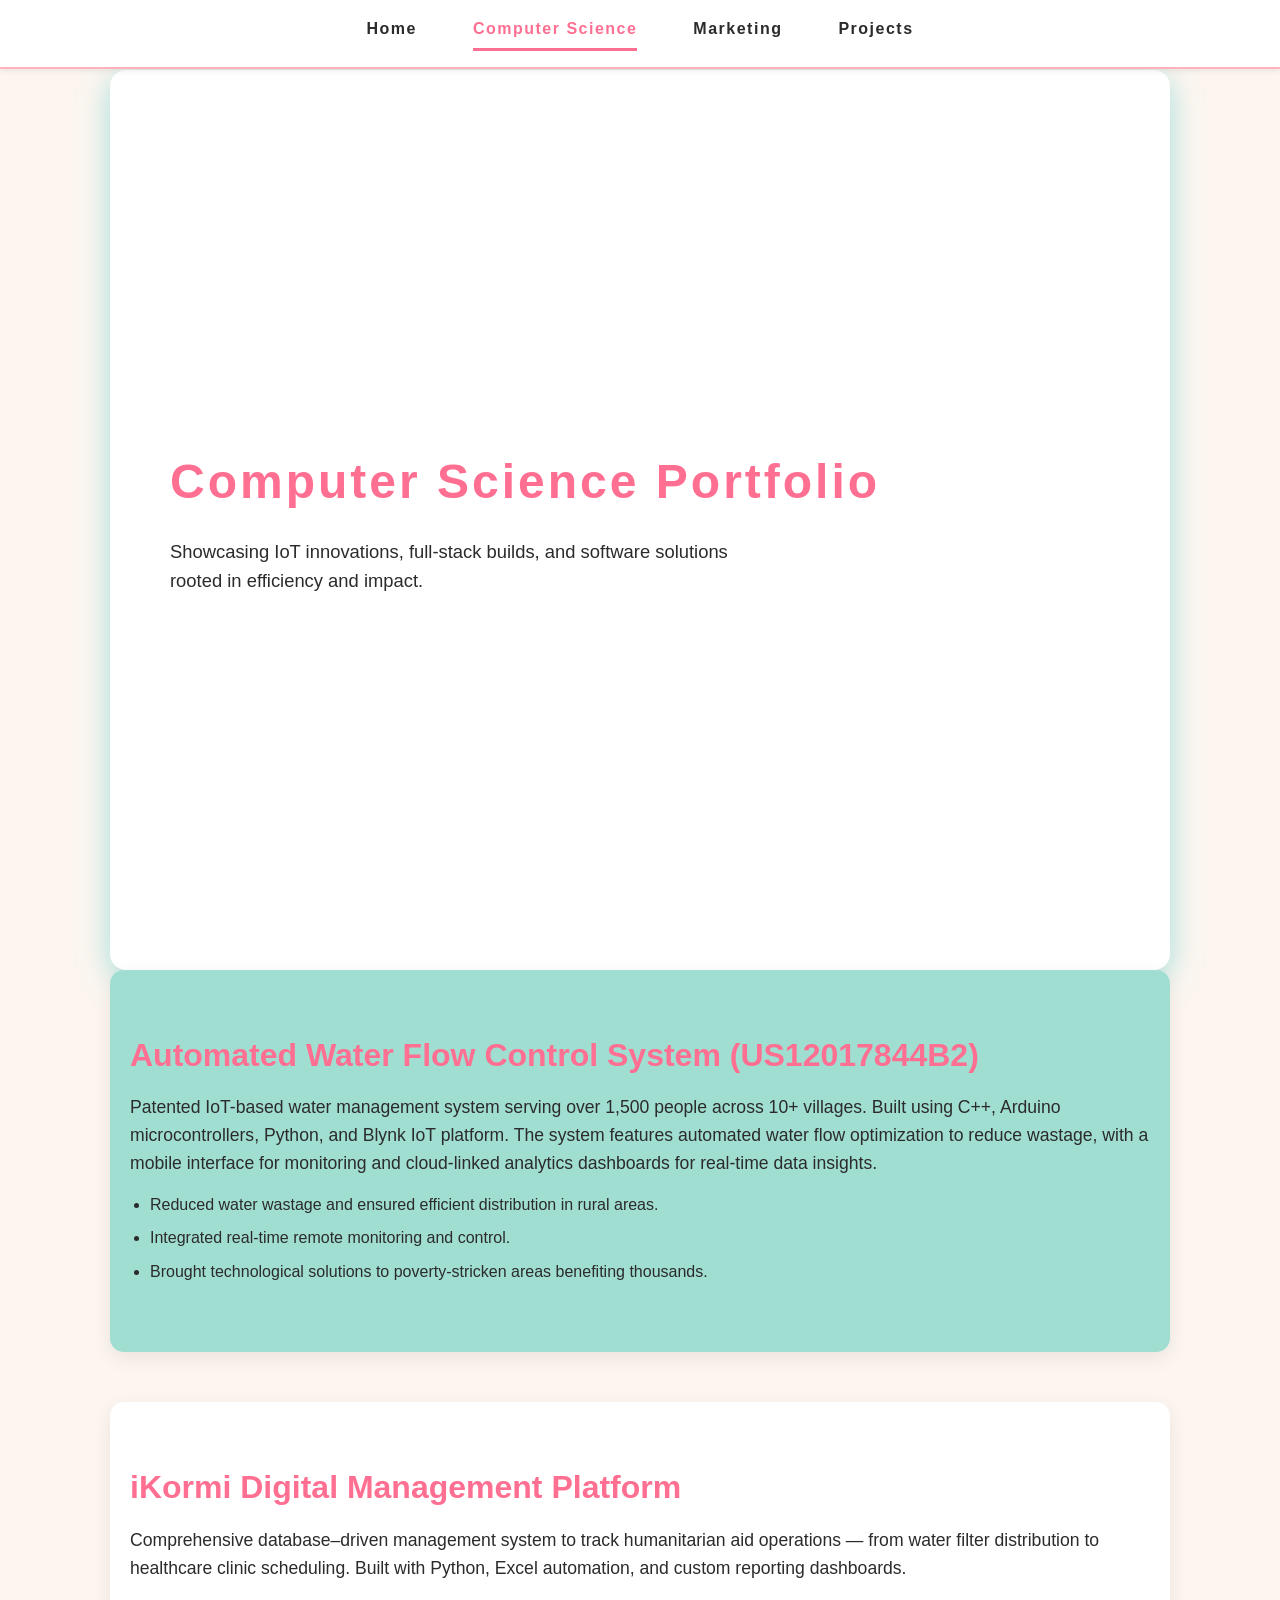
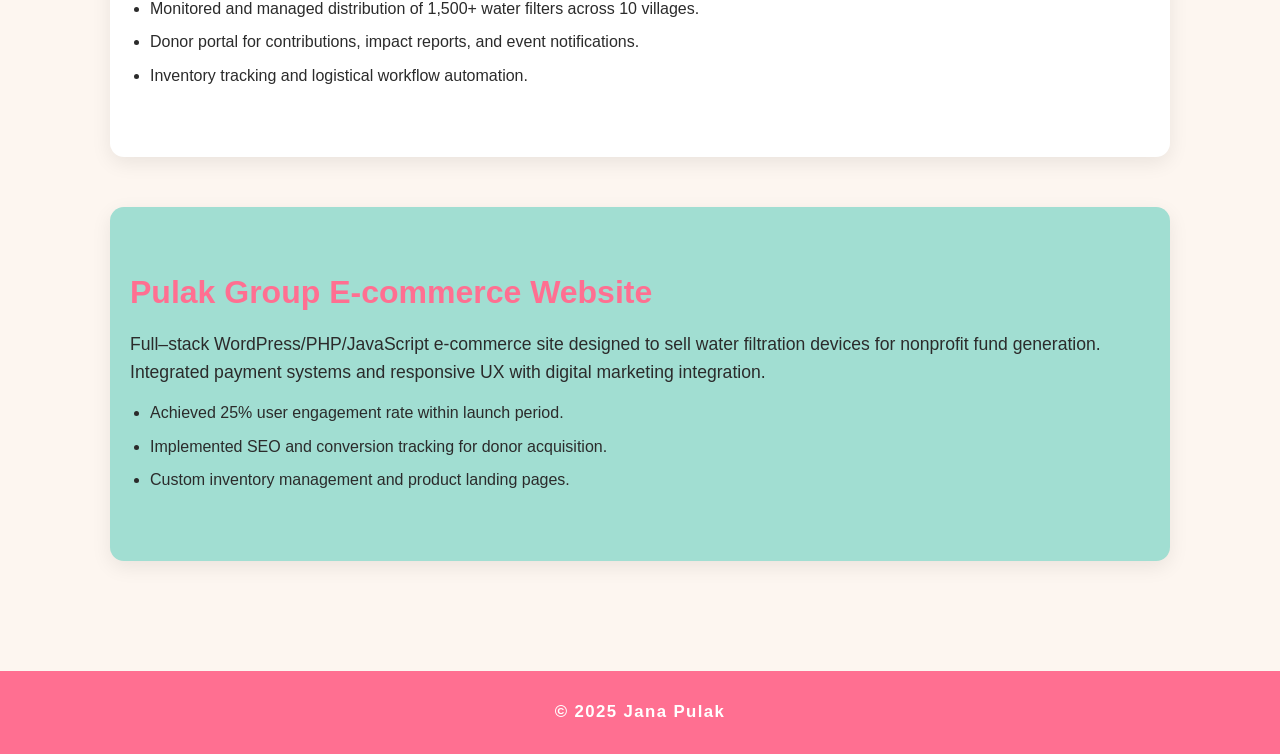
==== commit 20e22a48: "Update index.html" ====
--- a/index.html
+++ b/index.html
@@ -1,115 +1,124 @@
 <!DOCTYPE html>
 <html lang="en">
 <head>
-  <meta charset="UTF-8" />
-  <meta name="viewport" content="width=device-width, initial-scale=1" />
-  <title>Jana Pulak - Portfolio</title>
-  <link rel="stylesheet" href="style.css" />
+<meta charset="UTF-8" />
+<meta name="viewport" content="width=device-width, initial-scale=1">
+<title>Computer Science - Jana Pulak</title>
+<link rel="stylesheet" href="style.css">
+<style>
+/* Dynamic project sections styling */
+.project-section {
+  padding: 60px 20px;
+  max-width: 1100px;
+  margin: auto;
+  border-radius: 14px;
+  box-shadow: 0px 6px 20px rgba(0,0,0,0.08);
+  margin-bottom: 50px;
+  opacity: 0;
+  transform: translateY(40px);
+  transition: all 0.8s ease;
+}
+.project-section.visible {
+  opacity: 1;
+  transform: translateY(0);
+}
+.project-section:nth-child(even) {
+  background-color: var(--accent-teal-lite);
+}
+.project-section:nth-child(odd) {
+  background-color: white;
+}
+.project-section h2 {
+  font-size: 2rem;
+  color: var(--primary-pink);
+  margin-bottom: 12px;
+}
+.project-section p {
+  font-size: 1.1rem;
+  line-height: 1.6;
+}
+.project-section ul {
+  margin-top: 14px;
+  padding-left: 20px;
+}
+.project-section li {
+  margin-bottom: 8px;
+}
+</style>
 </head>
 <body>
 
 <nav id="navbar">
-  <a href="#about" class="nav-link active">About</a>
-  <a href="#computer-science" class="nav-link">Computer Science</a>
-  <a href="#marketing" class="nav-link">Marketing</a>
-  <a href="#projects" class="nav-link">Projects</a>
-  <a href="#contact" class="nav-link">Contact</a>
+  <a href="index.html">Home</a>
+  <a href="computer-science.html" class="active">Computer Science</a>
+  <a href="marketing.html">Marketing</a>
+  <a href="index.html#projects">Projects</a>
 </nav>
 
 <main>
 
-  <!-- About Section -->
-  <section id="about" class="section fullscreen visible">
-    <h1>About Me</h1>
-    <p>Hi, I’m Jana Pulak — a Computer Science student at the University of Texas at Dallas, Collegium V Honors member, and holder of US Patent #12017844B2. I combine software engineering expertise with strategic marketing experience to create impactful, innovative solutions that make a difference.</p>
-    <ul>
-      <li>B.S. in Computer Science, Certificate in Cybersecurity</li>
-      <li>Full-stack, IoT, and embedded systems developer</li>
-      <li>Experienced in social media marketing & content creation</li>
-    </ul>
-  </section>
+<section class="section fullscreen" style="cursor:default;">
+  <h1>Computer Science Portfolio</h1>
+  <p>Showcasing IoT innovations, full-stack builds, and software solutions rooted in efficiency and impact.</p>
+</section>
 
-  <!-- Computer Science Section -->
-  <section id="computer-science" class="section fullscreen dynamic-section" tabindex="0">
-    <div class="content">
-      <h2>Computer Science</h2>
-      <p>Expert in programming, software design, IoT, and data-driven applications, with projects ranging from patented embedded systems to full-stack web applications.</p>
-      <ul>
-        <li>Languages: C, C++, Python, Java, JavaScript, HTML, CSS, PHP, SQL</li>
-        <li>Frameworks: React.js, Node.js, Flask, Bootstrap, WordPress</li>
-        <li>Specialties: Full Stack Dev, Embedded Systems, IoT, Cybersecurity</li>
-      </ul>
-    </div>
-    <div class="hover-overlay">Learn More</div>
-  </section>
+<!-- Projects -->
+<div id="project-ai-water" class="project-section">
+  <h2>Automated Water Flow Control System (US12017844B2)</h2>
+  <p>Patented IoT-based water management system serving over 1,500 people across 10+ villages. Built using C++, Arduino microcontrollers, Python, and Blynk IoT platform. The system features automated water flow optimization to reduce wastage, with a mobile interface for monitoring and cloud-linked analytics dashboards for real-time data insights.</p>
+  <ul>
+    <li>Reduced water wastage and ensured efficient distribution in rural areas.</li>
+    <li>Integrated real-time remote monitoring and control.</li>
+    <li>Brought technological solutions to poverty-stricken areas benefiting thousands.</li>
+  </ul>
+</div>
 
-  <!-- Marketing Section -->
-  <section id="marketing" class="section fullscreen dynamic-section" tabindex="0">
-    <div class="content">
-      <h2>Marketing</h2>
-      <p>Skilled in digital strategy, content creation, and brand growth — producing measurable engagement gains for organizations and brands.</p>
-      <ul>
-        <li>Adobe Creative Suite: Lightroom, Illustrator, Premiere Pro, Photoshop</li>
-        <li>Social Media Campaigns & Analytics</li>
-        <li>Public Relations, Event Marketing, Brand Management</li>
-      </ul>
-    </div>
-    <div class="hover-overlay">Learn More</div>
-  </section>
+<div id="project-ikormi-platform" class="project-section">
+  <h2>iKormi Digital Management Platform</h2>
+  <p>Comprehensive database–driven management system to track humanitarian aid operations — from water filter distribution to healthcare clinic scheduling. Built with Python, Excel automation, and custom reporting dashboards.</p>
+  <ul>
+    <li>Monitored and managed distribution of 1,500+ water filters across 10 villages.</li>
+    <li>Donor portal for contributions, impact reports, and event notifications.</li>
+    <li>Inventory tracking and logistical workflow automation.</li>
+  </ul>
+</div>
 
-  <!-- Projects Section -->
-  <section id="projects" class="section projects-section">
-    <!-- CS Projects -->
-    <div class="projects-half cs-projects">
-      <h2>Computer Science Projects</h2>
-      <div class="carousel cs-carousel">
-        <div class="project-slide active" onclick="location.href='computer-science.html#project-ai-water'">
-          <h3>Automated Water Flow Control System</h3>
-          <p>Patented IoT water management system serving 1,500+ people.</p>
-        </div>
-        <div class="project-slide" onclick="location.href='computer-science.html#project-ikormi-platform'">
-          <h3>iKormi Digital Management Platform</h3>
-          <p>Community impact and donor management software.</p>
-        </div>
-      </div>
-      <div class="carousel-controls cs-controls">
-        <button class="prev-btn">&#x276E;</button>
-        <button class="next-btn">&#x276F;</button>
-      </div>
-    </div>
-
-    <!-- Marketing Projects -->
-    <div class="projects-half marketing-projects">
-      <h2>Marketing Projects</h2>
-      <div class="carousel marketing-carousel">
-        <div class="project-slide active" onclick="location.href='marketing.html#project-urec-campaign'">
-          <h3>UT Dallas UREC Digital Campaign</h3>
-          <p>150% engagement increase through strategic content.</p>
-        </div>
-        <div class="project-slide" onclick="location.href='marketing.html#project-msa-brand'">
-          <h3>UTD MSA Brand Revamp</h3>
-          <p>Oversaw all PR & digital growth for student org events.</p>
-        </div>
-      </div>
-      <div class="carousel-controls marketing-controls">
-        <button class="prev-btn">&#x276E;</button>
-        <button class="next-btn">&#x276F;</button>
-      </div>
-    </div>
-  </section>
-
-  <!-- Contact -->
-  <section id="contact" class="section contact-section">
-    <h2>Contact Me</h2>
-    <p>Email: <a href="mailto:jpulak@gmail.com">jpulak@gmail.com</a></p>
-    <p>LinkedIn: <a href="https://linkedin.com/in/jana-pulak">linkedin.com/in/jana-pulak</a></p>
-    <p>GitHub: <a href="https://github.com/jpulak">github.com/jpulak</a></p>
-    <p>Patent: <a href="https://patents.google.com/patent/US12017844B2">US12017844B2</a></p>
-  </section>
+<div id="project-pulak-ecommerce" class="project-section">
+  <h2>Pulak Group E‑commerce Website</h2>
+  <p>Full–stack WordPress/PHP/JavaScript e‑commerce site designed to sell water filtration devices for nonprofit fund generation. Integrated payment systems and responsive UX with digital marketing integration.</p>
+  <ul>
+    <li>Achieved 25% user engagement rate within launch period.</li>
+    <li>Implemented SEO and conversion tracking for donor acquisition.</li>
+    <li>Custom inventory management and product landing pages.</li>
+  </ul>
+</div>
 
 </main>
 
 <footer>© 2025 Jana Pulak</footer>
-<script src="script.js"></script>
+
+<script>
+// Intersection Observer for fade-in animations
+document.addEventListener('DOMContentLoaded', () => {
+  const sections = document.querySelectorAll('.project-section');
+  const obs = new IntersectionObserver(entries => {
+    entries.forEach(e => {
+      if (e.isIntersecting) e.target.classList.add('visible');
+    });
+  }, {threshold: 0.2});
+  sections.forEach(s => obs.observe(s));
+
+  const hash = window.location.hash.substring(1);
+  if (hash) {
+    const target = document.getElementById(hash);
+    if (target) {
+      setTimeout(() => {
+        target.scrollIntoView({behavior: 'smooth', block: 'start'});
+      }, 400);
+    }
+  }
+});
+</script>
+
 </body>
 </html>
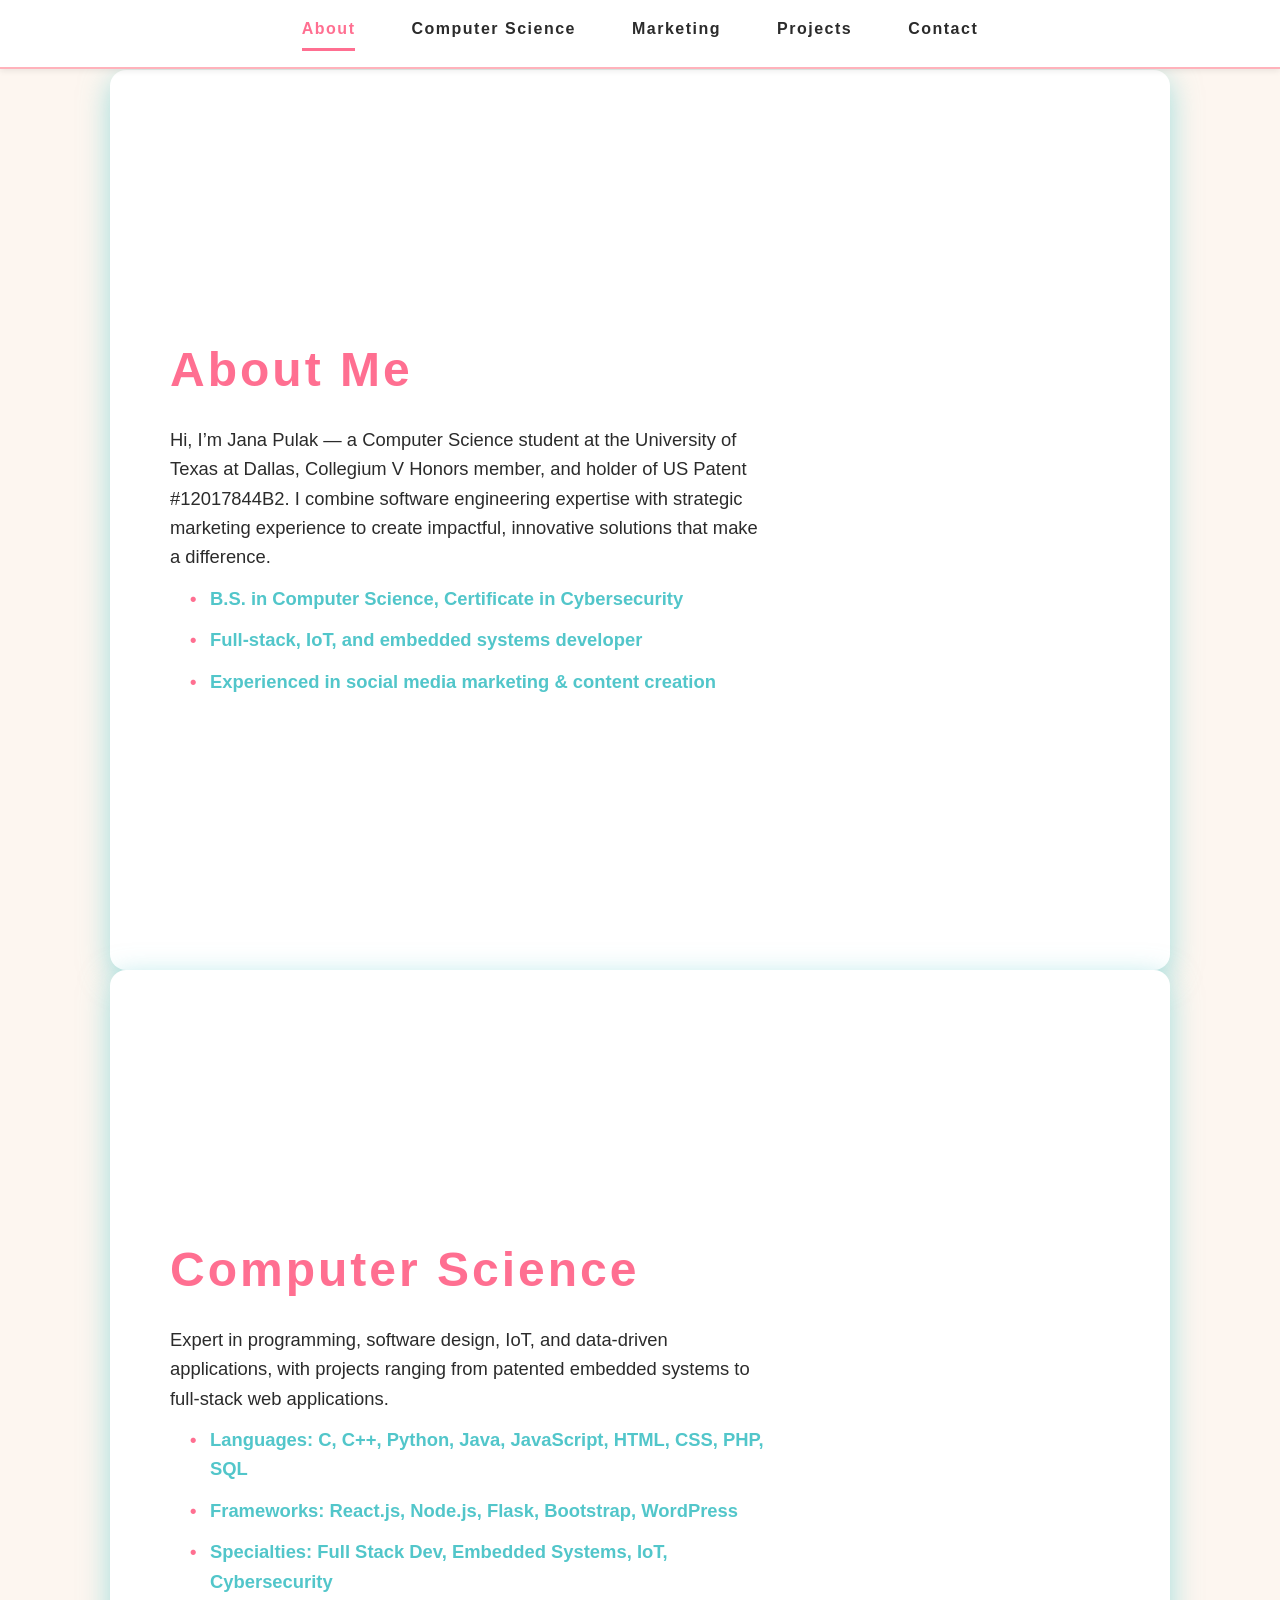
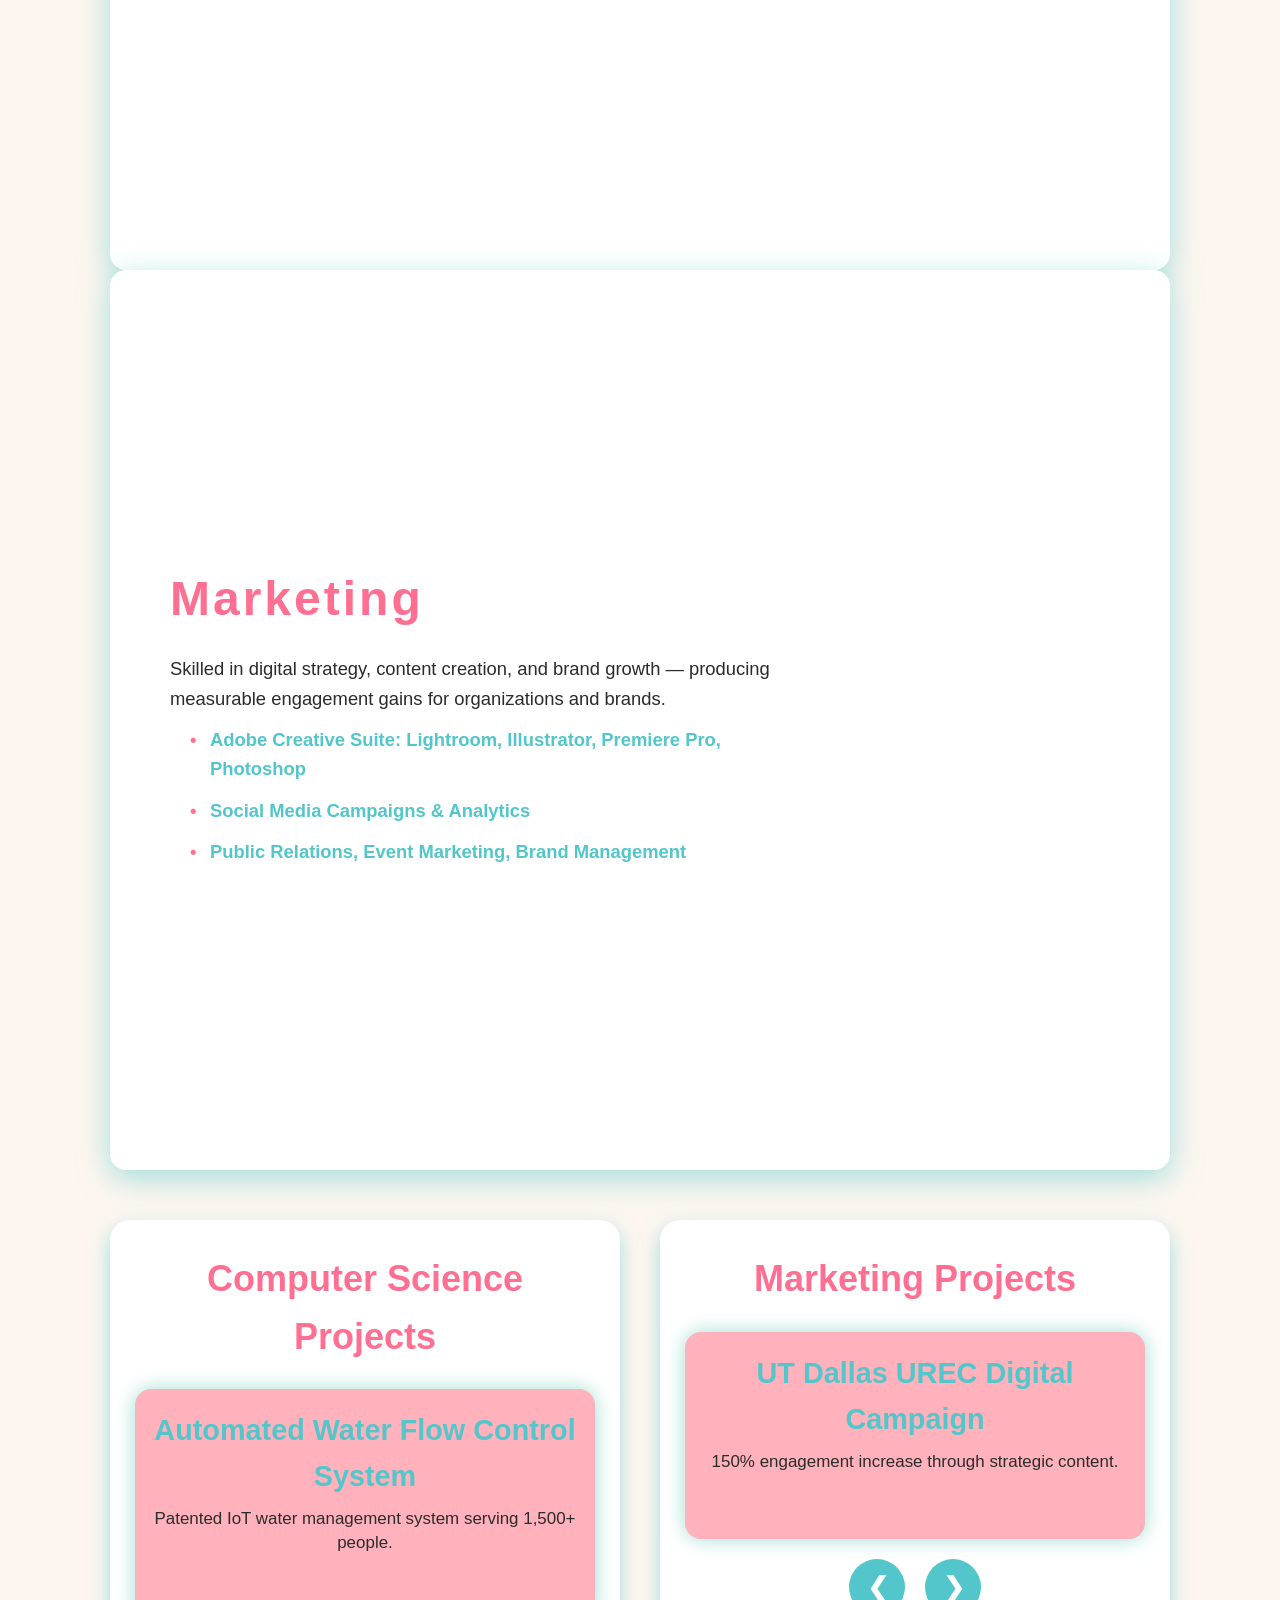
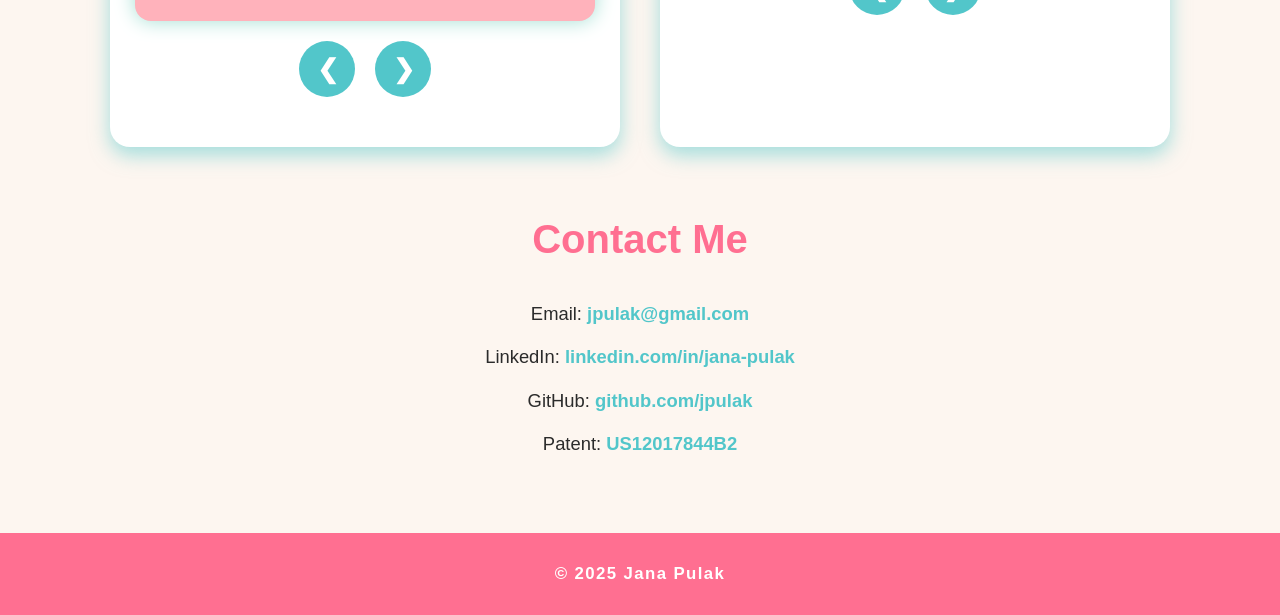
==== commit e36d709a: "Update index.html" ====
--- a/index.html
+++ b/index.html
@@ -1,124 +1,115 @@
 <!DOCTYPE html>
 <html lang="en">
 <head>
-<meta charset="UTF-8" />
-<meta name="viewport" content="width=device-width, initial-scale=1">
-<title>Computer Science - Jana Pulak</title>
-<link rel="stylesheet" href="style.css">
-<style>
-/* Dynamic project sections styling */
-.project-section {
-  padding: 60px 20px;
-  max-width: 1100px;
-  margin: auto;
-  border-radius: 14px;
-  box-shadow: 0px 6px 20px rgba(0,0,0,0.08);
-  margin-bottom: 50px;
-  opacity: 0;
-  transform: translateY(40px);
-  transition: all 0.8s ease;
-}
-.project-section.visible {
-  opacity: 1;
-  transform: translateY(0);
-}
-.project-section:nth-child(even) {
-  background-color: var(--accent-teal-lite);
-}
-.project-section:nth-child(odd) {
-  background-color: white;
-}
-.project-section h2 {
-  font-size: 2rem;
-  color: var(--primary-pink);
-  margin-bottom: 12px;
-}
-.project-section p {
-  font-size: 1.1rem;
-  line-height: 1.6;
-}
-.project-section ul {
-  margin-top: 14px;
-  padding-left: 20px;
-}
-.project-section li {
-  margin-bottom: 8px;
-}
-</style>
+  <meta charset="UTF-8" />
+  <meta name="viewport" content="width=device-width, initial-scale=1" />
+  <title>Jana Pulak - Portfolio</title>
+  <link rel="stylesheet" href="style.css" />
 </head>
 <body>
 
 <nav id="navbar">
-  <a href="index.html">Home</a>
-  <a href="computer-science.html" class="active">Computer Science</a>
-  <a href="marketing.html">Marketing</a>
-  <a href="index.html#projects">Projects</a>
+  <a href="#about" class="nav-link active">About</a>
+  <a href="#computer-science" class="nav-link">Computer Science</a>
+  <a href="#marketing" class="nav-link">Marketing</a>
+  <a href="#projects" class="nav-link">Projects</a>
+  <a href="#contact" class="nav-link">Contact</a>
 </nav>
 
 <main>
 
-<section class="section fullscreen" style="cursor:default;">
-  <h1>Computer Science Portfolio</h1>
-  <p>Showcasing IoT innovations, full-stack builds, and software solutions rooted in efficiency and impact.</p>
-</section>
+  <!-- About Section -->
+  <section id="about" class="section fullscreen visible">
+    <h1>About Me</h1>
+    <p>Hi, I’m Jana Pulak — a Computer Science student at the University of Texas at Dallas, Collegium V Honors member, and holder of US Patent #12017844B2. I combine software engineering expertise with strategic marketing experience to create impactful, innovative solutions that make a difference.</p>
+    <ul>
+      <li>B.S. in Computer Science, Certificate in Cybersecurity</li>
+      <li>Full-stack, IoT, and embedded systems developer</li>
+      <li>Experienced in social media marketing & content creation</li>
+    </ul>
+  </section>
 
-<!-- Projects -->
-<div id="project-ai-water" class="project-section">
-  <h2>Automated Water Flow Control System (US12017844B2)</h2>
-  <p>Patented IoT-based water management system serving over 1,500 people across 10+ villages. Built using C++, Arduino microcontrollers, Python, and Blynk IoT platform. The system features automated water flow optimization to reduce wastage, with a mobile interface for monitoring and cloud-linked analytics dashboards for real-time data insights.</p>
-  <ul>
-    <li>Reduced water wastage and ensured efficient distribution in rural areas.</li>
-    <li>Integrated real-time remote monitoring and control.</li>
-    <li>Brought technological solutions to poverty-stricken areas benefiting thousands.</li>
-  </ul>
-</div>
+  <!-- Computer Science Section -->
+  <section id="computer-science" class="section fullscreen dynamic-section" tabindex="0">
+    <div class="content">
+      <h2>Computer Science</h2>
+      <p>Expert in programming, software design, IoT, and data-driven applications, with projects ranging from patented embedded systems to full-stack web applications.</p>
+      <ul>
+        <li>Languages: C, C++, Python, Java, JavaScript, HTML, CSS, PHP, SQL</li>
+        <li>Frameworks: React.js, Node.js, Flask, Bootstrap, WordPress</li>
+        <li>Specialties: Full Stack Dev, Embedded Systems, IoT, Cybersecurity</li>
+      </ul>
+    </div>
+    <div class="hover-overlay">Learn More</div>
+  </section>
 
-<div id="project-ikormi-platform" class="project-section">
-  <h2>iKormi Digital Management Platform</h2>
-  <p>Comprehensive database–driven management system to track humanitarian aid operations — from water filter distribution to healthcare clinic scheduling. Built with Python, Excel automation, and custom reporting dashboards.</p>
-  <ul>
-    <li>Monitored and managed distribution of 1,500+ water filters across 10 villages.</li>
-    <li>Donor portal for contributions, impact reports, and event notifications.</li>
-    <li>Inventory tracking and logistical workflow automation.</li>
-  </ul>
-</div>
+  <!-- Marketing Section -->
+  <section id="marketing" class="section fullscreen dynamic-section" tabindex="0">
+    <div class="content">
+      <h2>Marketing</h2>
+      <p>Skilled in digital strategy, content creation, and brand growth — producing measurable engagement gains for organizations and brands.</p>
+      <ul>
+        <li>Adobe Creative Suite: Lightroom, Illustrator, Premiere Pro, Photoshop</li>
+        <li>Social Media Campaigns & Analytics</li>
+        <li>Public Relations, Event Marketing, Brand Management</li>
+      </ul>
+    </div>
+    <div class="hover-overlay">Learn More</div>
+  </section>
 
-<div id="project-pulak-ecommerce" class="project-section">
-  <h2>Pulak Group E‑commerce Website</h2>
-  <p>Full–stack WordPress/PHP/JavaScript e‑commerce site designed to sell water filtration devices for nonprofit fund generation. Integrated payment systems and responsive UX with digital marketing integration.</p>
-  <ul>
-    <li>Achieved 25% user engagement rate within launch period.</li>
-    <li>Implemented SEO and conversion tracking for donor acquisition.</li>
-    <li>Custom inventory management and product landing pages.</li>
-  </ul>
-</div>
+  <!-- Projects Section -->
+  <section id="projects" class="section projects-section">
+    <!-- CS Projects -->
+    <div class="projects-half cs-projects">
+      <h2>Computer Science Projects</h2>
+      <div class="carousel cs-carousel">
+        <div class="project-slide active" onclick="location.href='computer-science.html#project-ai-water'">
+          <h3>Automated Water Flow Control System</h3>
+          <p>Patented IoT water management system serving 1,500+ people.</p>
+        </div>
+        <div class="project-slide" onclick="location.href='computer-science.html#project-ikormi-platform'">
+          <h3>iKormi Digital Management Platform</h3>
+          <p>Community impact and donor management software.</p>
+        </div>
+      </div>
+      <div class="carousel-controls cs-controls">
+        <button class="prev-btn">&#x276E;</button>
+        <button class="next-btn">&#x276F;</button>
+      </div>
+    </div>
+
+    <!-- Marketing Projects -->
+    <div class="projects-half marketing-projects">
+      <h2>Marketing Projects</h2>
+      <div class="carousel marketing-carousel">
+        <div class="project-slide active" onclick="location.href='marketing.html#project-urec-campaign'">
+          <h3>UT Dallas UREC Digital Campaign</h3>
+          <p>150% engagement increase through strategic content.</p>
+        </div>
+        <div class="project-slide" onclick="location.href='marketing.html#project-msa-brand'">
+          <h3>UTD MSA Brand Revamp</h3>
+          <p>Oversaw all PR & digital growth for student org events.</p>
+        </div>
+      </div>
+      <div class="carousel-controls marketing-controls">
+        <button class="prev-btn">&#x276E;</button>
+        <button class="next-btn">&#x276F;</button>
+      </div>
+    </div>
+  </section>
+
+  <!-- Contact -->
+  <section id="contact" class="section contact-section">
+    <h2>Contact Me</h2>
+    <p>Email: <a href="mailto:jpulak@gmail.com">jpulak@gmail.com</a></p>
+    <p>LinkedIn: <a href="https://linkedin.com/in/jana-pulak">linkedin.com/in/jana-pulak</a></p>
+    <p>GitHub: <a href="https://github.com/jpulak">github.com/jpulak</a></p>
+    <p>Patent: <a href="https://patents.google.com/patent/US12017844B2">US12017844B2</a></p>
+  </section>
 
 </main>
 
 <footer>© 2025 Jana Pulak</footer>
-
-<script>
-// Intersection Observer for fade-in animations
-document.addEventListener('DOMContentLoaded', () => {
-  const sections = document.querySelectorAll('.project-section');
-  const obs = new IntersectionObserver(entries => {
-    entries.forEach(e => {
-      if (e.isIntersecting) e.target.classList.add('visible');
-    });
-  }, {threshold: 0.2});
-  sections.forEach(s => obs.observe(s));
-
-  const hash = window.location.hash.substring(1);
-  if (hash) {
-    const target = document.getElementById(hash);
-    if (target) {
-      setTimeout(() => {
-        target.scrollIntoView({behavior: 'smooth', block: 'start'});
-      }, 400);
-    }
-  }
-});
-</script>
-
+<script src="script.js"></script>
 </body>
 </html>
--- a/style.css
+++ b/style.css
@@ -326,3 +326,56 @@
     padding: 60px 32px;
   }
 }
+.project-section {
+  position: relative;
+  padding: 0;
+  margin-bottom: 180px;
+}
+
+.project-header {
+  position: sticky;
+  top: 15%;
+  text-align: center;
+  z-index: 1;
+  will-change: transform, opacity;
+}
+
+.project-header h2 {
+  font-size: 2.2rem; /* much smaller heading */
+  font-weight: 700;
+  margin-bottom: 0.3em;
+  letter-spacing: 1px;
+  transition: opacity 0.3s;
+}
+
+.project-header .tagline {
+  font-size: 1rem;
+  font-weight: 500;
+  color: #888;
+}
+
+.project-body {
+  margin-top: 100vh; /* starts showing after header scrolls */
+  display: grid;
+  grid-template-columns: 1fr 1fr;
+  gap: 40px;
+  padding: 40px;
+}
+
+.project-text {
+  font-size: 1.05rem;
+  line-height: 1.6;
+}
+
+.project-media img {
+  width: 100%;
+  border-radius: 16px;
+  box-shadow: 0 6px 20px rgba(0,0,0,0.15);
+}
+
+/* Responsive */
+@media (max-width: 768px) {
+  .project-body {
+    grid-template-columns: 1fr;
+  }
+}
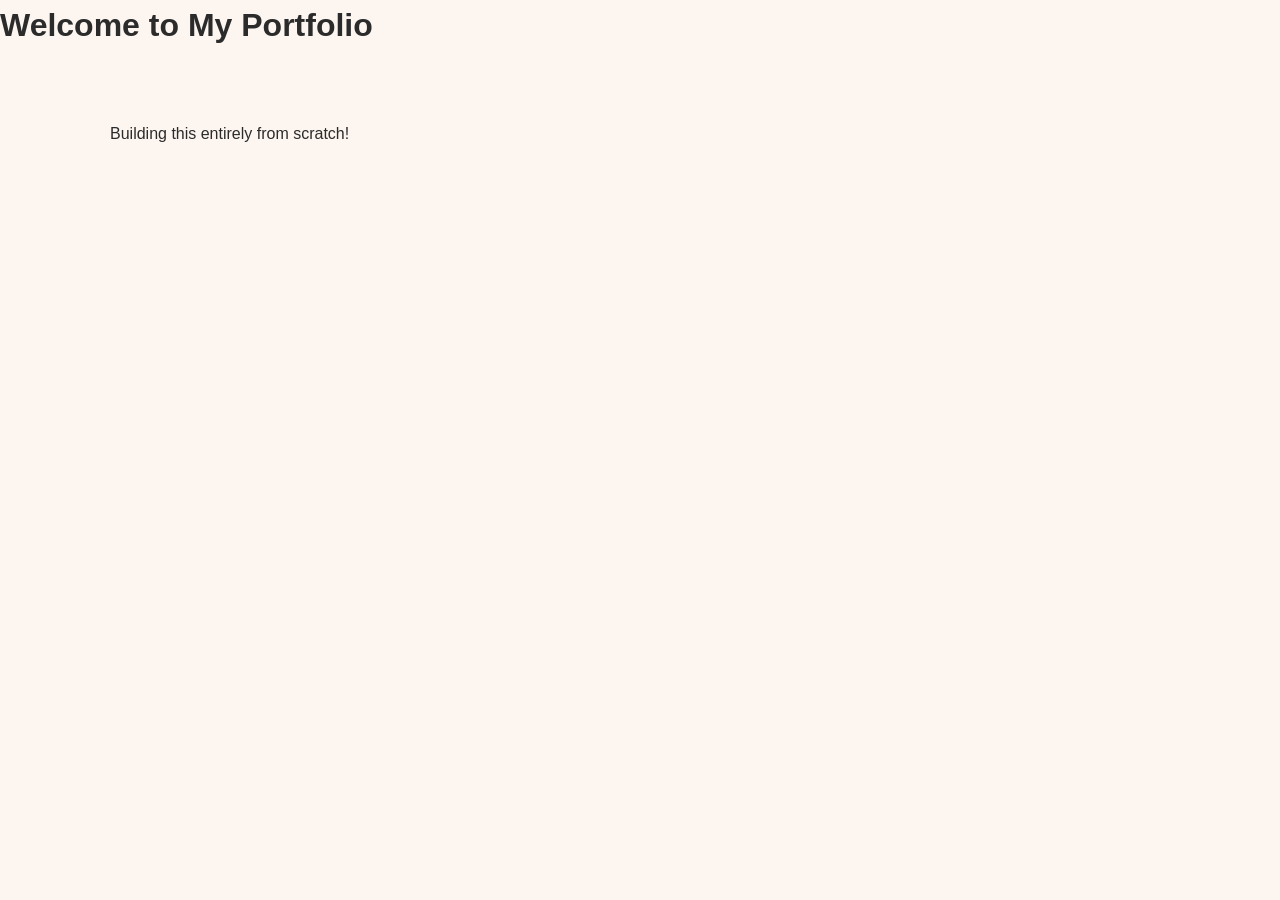
==== commit 1f00bf3a: "Initial commit: build from scratch" ====
--- a/index.html
+++ b/index.html
@@ -1,115 +1,18 @@
 <!DOCTYPE html>
 <html lang="en">
 <head>
-  <meta charset="UTF-8" />
-  <meta name="viewport" content="width=device-width, initial-scale=1" />
-  <title>Jana Pulak - Portfolio</title>
-  <link rel="stylesheet" href="style.css" />
+    <meta charset="UTF-8">
+    <meta name="viewport" content="width=device-width, initial-scale=1.0">
+    <title>My Portfolio</title>
+    <link rel="stylesheet" href="style.css">
 </head>
 <body>
-
-<nav id="navbar">
-  <a href="#about" class="nav-link active">About</a>
-  <a href="#computer-science" class="nav-link">Computer Science</a>
-  <a href="#marketing" class="nav-link">Marketing</a>
-  <a href="#projects" class="nav-link">Projects</a>
-  <a href="#contact" class="nav-link">Contact</a>
-</nav>
-
-<main>
-
-  <!-- About Section -->
-  <section id="about" class="section fullscreen visible">
-    <h1>About Me</h1>
-    <p>Hi, I’m Jana Pulak — a Computer Science student at the University of Texas at Dallas, Collegium V Honors member, and holder of US Patent #12017844B2. I combine software engineering expertise with strategic marketing experience to create impactful, innovative solutions that make a difference.</p>
-    <ul>
-      <li>B.S. in Computer Science, Certificate in Cybersecurity</li>
-      <li>Full-stack, IoT, and embedded systems developer</li>
-      <li>Experienced in social media marketing & content creation</li>
-    </ul>
-  </section>
-
-  <!-- Computer Science Section -->
-  <section id="computer-science" class="section fullscreen dynamic-section" tabindex="0">
-    <div class="content">
-      <h2>Computer Science</h2>
-      <p>Expert in programming, software design, IoT, and data-driven applications, with projects ranging from patented embedded systems to full-stack web applications.</p>
-      <ul>
-        <li>Languages: C, C++, Python, Java, JavaScript, HTML, CSS, PHP, SQL</li>
-        <li>Frameworks: React.js, Node.js, Flask, Bootstrap, WordPress</li>
-        <li>Specialties: Full Stack Dev, Embedded Systems, IoT, Cybersecurity</li>
-      </ul>
-    </div>
-    <div class="hover-overlay">Learn More</div>
-  </section>
-
-  <!-- Marketing Section -->
-  <section id="marketing" class="section fullscreen dynamic-section" tabindex="0">
-    <div class="content">
-      <h2>Marketing</h2>
-      <p>Skilled in digital strategy, content creation, and brand growth — producing measurable engagement gains for organizations and brands.</p>
-      <ul>
-        <li>Adobe Creative Suite: Lightroom, Illustrator, Premiere Pro, Photoshop</li>
-        <li>Social Media Campaigns & Analytics</li>
-        <li>Public Relations, Event Marketing, Brand Management</li>
-      </ul>
-    </div>
-    <div class="hover-overlay">Learn More</div>
-  </section>
-
-  <!-- Projects Section -->
-  <section id="projects" class="section projects-section">
-    <!-- CS Projects -->
-    <div class="projects-half cs-projects">
-      <h2>Computer Science Projects</h2>
-      <div class="carousel cs-carousel">
-        <div class="project-slide active" onclick="location.href='computer-science.html#project-ai-water'">
-          <h3>Automated Water Flow Control System</h3>
-          <p>Patented IoT water management system serving 1,500+ people.</p>
-        </div>
-        <div class="project-slide" onclick="location.href='computer-science.html#project-ikormi-platform'">
-          <h3>iKormi Digital Management Platform</h3>
-          <p>Community impact and donor management software.</p>
-        </div>
-      </div>
-      <div class="carousel-controls cs-controls">
-        <button class="prev-btn">&#x276E;</button>
-        <button class="next-btn">&#x276F;</button>
-      </div>
-    </div>
-
-    <!-- Marketing Projects -->
-    <div class="projects-half marketing-projects">
-      <h2>Marketing Projects</h2>
-      <div class="carousel marketing-carousel">
-        <div class="project-slide active" onclick="location.href='marketing.html#project-urec-campaign'">
-          <h3>UT Dallas UREC Digital Campaign</h3>
-          <p>150% engagement increase through strategic content.</p>
-        </div>
-        <div class="project-slide" onclick="location.href='marketing.html#project-msa-brand'">
-          <h3>UTD MSA Brand Revamp</h3>
-          <p>Oversaw all PR & digital growth for student org events.</p>
-        </div>
-      </div>
-      <div class="carousel-controls marketing-controls">
-        <button class="prev-btn">&#x276E;</button>
-        <button class="next-btn">&#x276F;</button>
-      </div>
-    </div>
-  </section>
-
-  <!-- Contact -->
-  <section id="contact" class="section contact-section">
-    <h2>Contact Me</h2>
-    <p>Email: <a href="mailto:jpulak@gmail.com">jpulak@gmail.com</a></p>
-    <p>LinkedIn: <a href="https://linkedin.com/in/jana-pulak">linkedin.com/in/jana-pulak</a></p>
-    <p>GitHub: <a href="https://github.com/jpulak">github.com/jpulak</a></p>
-    <p>Patent: <a href="https://patents.google.com/patent/US12017844B2">US12017844B2</a></p>
-  </section>
-
-</main>
-
-<footer>© 2025 Jana Pulak</footer>
-<script src="script.js"></script>
+    <header>
+        <h1>Welcome to My Portfolio</h1>
+    </header>
+    <main>
+        <p>Building this entirely from scratch!</p>
+    </main>
+    <script src="script.js"></script>
 </body>
-</html>
+</html>
